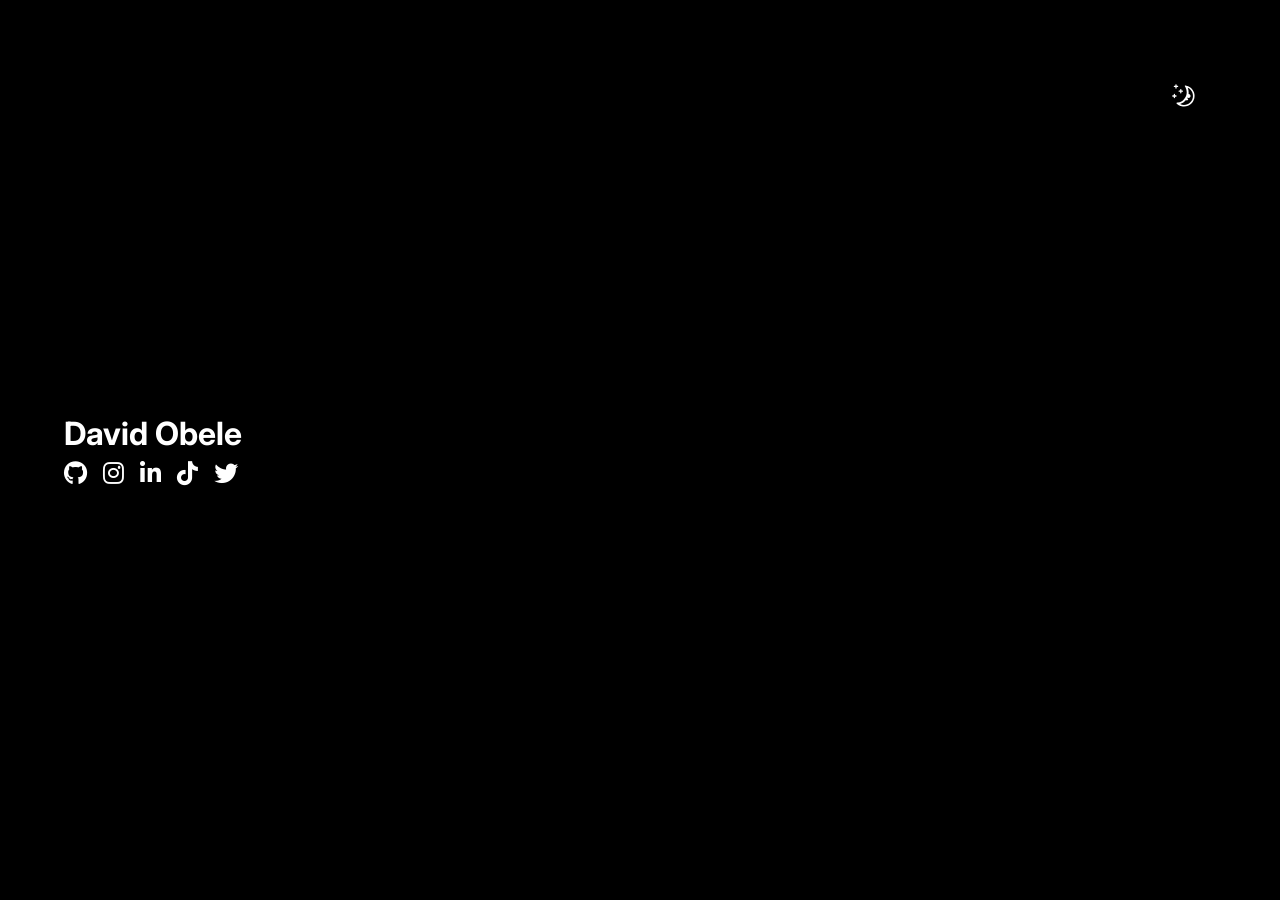
==== index.html @ 4d6f6ceb "changes changes" ====
<!DOCTYPE html>
<html lang="en">
  <head>
    <meta charset="UTF-8" />
    <meta name="viewport" content="width=device-width, initial-scale=1.0" />
    <meta http-equiv="X-UA-Compatible" content="ie=edge" />
    <title>David Obele</title>
    <link rel="stylesheet" href="styles.css" />
    <link
      rel="stylesheet"
      href="https://cdnjs.cloudflare.com/ajax/libs/font-awesome/6.5.1/css/all.min.css"
    />
    <link rel="icon" href="favicon/favicon.ico" type="image/x-icon" />
    <script src="inter.js"></script>
  </head>
  <body>
    <header></header>
    <main>
      <h1>David Obele</h1>
      <div class="socials">
        <a href="https://www.github.com/davidobele/" target="_blank"
          ><i class="fa-brands fa-github"></i
        ></a>
        <a href="https://www.instagram.com/davidobele_/" target="_blank"
          ><i class="fa-brands fa-instagram"></i
        ></a>
        <a href="https://www.linkedin.com/in/davidobele/" target="_blank"
          ><i class="fa-brands fa-linkedin-in"></i
        ></a>
        <a href="https://www.tiktok.com/@davidobele" target="_blank"
          ><i class="fa-brands fa-tiktok"></i
        ></a>
        <a href="https://www.twitter.com/_davidobele" target="_blank"
          ><i class="fa-brands fa-twitter"></i
        ></a>
      </div>
      <button class="theme-toggle">
        <svg width="24" height="24" viewBox="0 0 15 15" fill="#ffffff">
          <path
            d="M2.89998 0.499976C2.89998 0.279062 2.72089 0.0999756 2.49998 0.0999756C2.27906 0.0999756 2.09998 0.279062 2.09998 0.499976V1.09998H1.49998C1.27906 1.09998 1.09998 1.27906 1.09998 1.49998C1.09998 1.72089 1.27906 1.89998 1.49998 1.89998H2.09998V2.49998C2.09998 2.72089 2.27906 2.89998 2.49998 2.89998C2.72089 2.89998 2.89998 2.72089 2.89998 2.49998V1.89998H3.49998C3.72089 1.89998 3.89998 1.72089 3.89998 1.49998C3.89998 1.27906 3.72089 1.09998 3.49998 1.09998H2.89998V0.499976ZM5.89998 3.49998C5.89998 3.27906 5.72089 3.09998 5.49998 3.09998C5.27906 3.09998 5.09998 3.27906 5.09998 3.49998V4.09998H4.49998C4.27906 4.09998 4.09998 4.27906 4.09998 4.49998C4.09998 4.72089 4.27906 4.89998 4.49998 4.89998H5.09998V5.49998C5.09998 5.72089 5.27906 5.89998 5.49998 5.89998C5.72089 5.89998 5.89998 5.72089 5.89998 5.49998V4.89998H6.49998C6.72089 4.89998 6.89998 4.72089 6.89998 4.49998C6.89998 4.27906 6.72089 4.09998 6.49998 4.09998H5.89998V3.49998ZM1.89998 6.49998C1.89998 6.27906 1.72089 6.09998 1.49998 6.09998C1.27906 6.09998 1.09998 6.27906 1.09998 6.49998V7.09998H0.499976C0.279062 7.09998 0.0999756 7.27906 0.0999756 7.49998C0.0999756 7.72089 0.279062 7.89998 0.499976 7.89998H1.09998V8.49998C1.09998 8.72089 1.27906 8.89997 1.49998 8.89997C1.72089 8.89997 1.89998 8.72089 1.89998 8.49998V7.89998H2.49998C2.72089 7.89998 2.89998 7.72089 2.89998 7.49998C2.89998 7.27906 2.72089 7.09998 2.49998 7.09998H1.89998V6.49998ZM8.54406 0.98184L8.24618 0.941586C8.03275 0.917676 7.90692 1.1655 8.02936 1.34194C8.17013 1.54479 8.29981 1.75592 8.41754 1.97445C8.91878 2.90485 9.20322 3.96932 9.20322 5.10022C9.20322 8.37201 6.82247 11.0878 3.69887 11.6097C3.45736 11.65 3.20988 11.6772 2.96008 11.6906C2.74563 11.702 2.62729 11.9535 2.77721 12.1072C2.84551 12.1773 2.91535 12.2458 2.98667 12.3128L3.05883 12.3795L3.31883 12.6045L3.50684 12.7532L3.62796 12.8433L3.81491 12.9742L3.99079 13.089C4.11175 13.1651 4.23536 13.2375 4.36157 13.3059L4.62496 13.4412L4.88553 13.5607L5.18837 13.6828L5.43169 13.7686C5.56564 13.8128 5.70149 13.8529 5.83857 13.8885C5.94262 13.9155 6.04767 13.9401 6.15405 13.9622C6.27993 13.9883 6.40713 14.0109 6.53544 14.0298L6.85241 14.0685L7.11934 14.0892C7.24637 14.0965 7.37436 14.1002 7.50322 14.1002C11.1483 14.1002 14.1032 11.1453 14.1032 7.50023C14.1032 7.25044 14.0893 7.00389 14.0623 6.76131L14.0255 6.48407C13.991 6.26083 13.9453 6.04129 13.8891 5.82642C13.8213 5.56709 13.7382 5.31398 13.6409 5.06881L13.5279 4.80132L13.4507 4.63542L13.3766 4.48666C13.2178 4.17773 13.0353 3.88295 12.8312 3.60423L12.6782 3.40352L12.4793 3.16432L12.3157 2.98361L12.1961 2.85951L12.0355 2.70246L11.8134 2.50184L11.4925 2.24191L11.2483 2.06498L10.9562 1.87446L10.6346 1.68894L10.3073 1.52378L10.1938 1.47176L9.95488 1.3706L9.67791 1.2669L9.42566 1.1846L9.10075 1.09489L8.83599 1.03486L8.54406 0.98184ZM10.4032 5.30023C10.4032 4.27588 10.2002 3.29829 9.83244 2.40604C11.7623 3.28995 13.1032 5.23862 13.1032 7.50023C13.1032 10.593 10.596 13.1002 7.50322 13.1002C6.63646 13.1002 5.81597 12.9036 5.08355 12.5522C6.5419 12.0941 7.81081 11.2082 8.74322 10.0416C8.87963 10.2284 9.10028 10.3497 9.34928 10.3497C9.76349 10.3497 10.0993 10.0139 10.0993 9.59971C10.0993 9.24256 9.84965 8.94373 9.51535 8.86816C9.57741 8.75165 9.63653 8.63334 9.6926 8.51332C9.88358 8.63163 10.1088 8.69993 10.35 8.69993C11.0403 8.69993 11.6 8.14028 11.6 7.44993C11.6 6.75976 11.0406 6.20024 10.3505 6.19993C10.3853 5.90487 10.4032 5.60464 10.4032 5.30023Z"
          ></path>
        </svg>
        <svg width="24" height="24" viewBox="0 0 15 15" fill="#000000">
          <path
            d="M7.5 0C7.77614 0 8 0.223858 8 0.5V2.5C8 2.77614 7.77614 3 7.5 3C7.22386 3 7 2.77614 7 2.5V0.5C7 0.223858 7.22386 0 7.5 0ZM2.1967 2.1967C2.39196 2.00144 2.70854 2.00144 2.90381 2.1967L4.31802 3.61091C4.51328 3.80617 4.51328 4.12276 4.31802 4.31802C4.12276 4.51328 3.80617 4.51328 3.61091 4.31802L2.1967 2.90381C2.00144 2.70854 2.00144 2.39196 2.1967 2.1967ZM0.5 7C0.223858 7 0 7.22386 0 7.5C0 7.77614 0.223858 8 0.5 8H2.5C2.77614 8 3 7.77614 3 7.5C3 7.22386 2.77614 7 2.5 7H0.5ZM2.1967 12.8033C2.00144 12.608 2.00144 12.2915 2.1967 12.0962L3.61091 10.682C3.80617 10.4867 4.12276 10.4867 4.31802 10.682C4.51328 10.8772 4.51328 11.1938 4.31802 11.3891L2.90381 12.8033C2.70854 12.9986 2.39196 12.9986 2.1967 12.8033ZM12.5 7C12.2239 7 12 7.22386 12 7.5C12 7.77614 12.2239 8 12.5 8H14.5C14.7761 8 15 7.77614 15 7.5C15 7.22386 14.7761 7 14.5 7H12.5ZM10.682 4.31802C10.4867 4.12276 10.4867 3.80617 10.682 3.61091L12.0962 2.1967C12.2915 2.00144 12.608 2.00144 12.8033 2.1967C12.9986 2.39196 12.9986 2.70854 12.8033 2.90381L11.3891 4.31802C11.1938 4.51328 10.8772 4.51328 10.682 4.31802ZM8 12.5C8 12.2239 7.77614 12 7.5 12C7.22386 12 7 12.2239 7 12.5V14.5C7 14.7761 7.22386 15 7.5 15C7.77614 15 8 14.7761 8 14.5V12.5ZM10.682 10.682C10.8772 10.4867 11.1938 10.4867 11.3891 10.682L12.8033 12.0962C12.9986 12.2915 12.9986 12.608 12.8033 12.8033C12.608 12.9986 12.2915 12.9986 12.0962 12.8033L10.682 11.3891C10.4867 11.1938 10.4867 10.8772 10.682 10.682ZM5.5 7.5C5.5 6.39543 6.39543 5.5 7.5 5.5C8.60457 5.5 9.5 6.39543 9.5 7.5C9.5 8.60457 8.60457 9.5 7.5 9.5C6.39543 9.5 5.5 8.60457 5.5 7.5ZM7.5 4.5C5.84315 4.5 4.5 5.84315 4.5 7.5C4.5 9.15685 5.84315 10.5 7.5 10.5C9.15685 10.5 10.5 9.15685 10.5 7.5C10.5 5.84315 9.15685 4.5 7.5 4.5Z"
          ></path>
        </svg>
      </button>
    </main>
    <footer></footer>
  </body>
</html>
---- styles.css ----
@import url("https://fonts.googleapis.com/css2?family=Inter:ital,opsz,wght@0,14..32,100..900;1,14..32,100..900&display=swap");

* {
  margin: 0;
  padding: 0;
}

a {
  text-decoration: none;
  color: inherit;
}

body {
  font-family: "Inter", serif;
  font-optical-sizing: auto;
  font-weight: 400;
  font-style: normal;
  font-optical-sizing: auto;
  display: flex;
  flex-direction: column;
  min-height: 100vh;
  background-color: black;
  color: white;
  transition: background-color 0.3s ease, color 0.3s ease;
}

body.light-mode {
  background-color: white;
  color: black;
}

main {
  display: flex;
  flex: 1;
  flex-direction: column;
  justify-content: center;
  margin: 5%;
  position: relative;
  gap: 0.5em;
}

.socials {
  width: fit-content;
}

i {
  color: inherit;
  font-size: 1.5em;
  margin: 0 0.5em 0 0;
  padding: 0;
  transition: transform 0.3s ease 0;
}

.socials:hover > :not(:hover) {
  opacity: 0.4;
}

button {
  display: flex;
  align-items: center;
  justify-content: center;
  cursor: pointer;
  border-radius: 6px;
  border: none;
  width: 2rem;
  height: 2rem;
  background-color: transparent;
  position: absolute;
  top: 1rem;
  right: 1rem;
}

.theme-toggle svg:nth-child(1) {
  display: block;
}

.theme-toggle svg:nth-child(2) {
  display: none;
}

body.light-mode .theme-toggle svg:nth-child(1) {
  display: none;
}

body.light-mode .theme-toggle svg:nth-child(2) {
  display: block;
}

footer {
  bottom: 0;
  width: 100%;
}
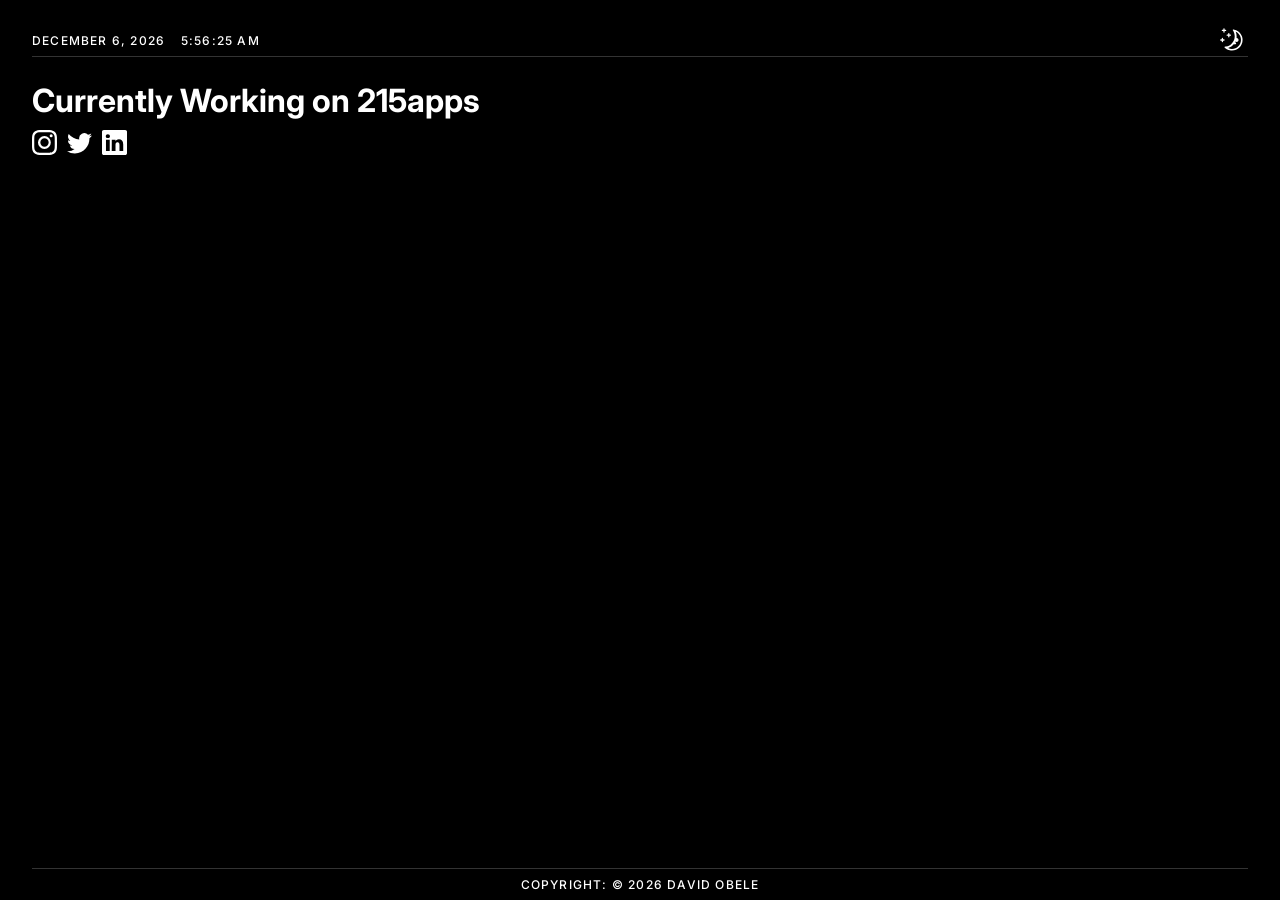
==== commit 50f75f3f: "Add files via upload" ====
--- a/index.html
+++ b/index.html
@@ -1,4 +1,4 @@
-<!DOCTYPE html>
+<!doctype html>
 <html lang="en">
   <head>
     <meta charset="UTF-8" />
@@ -6,47 +6,100 @@
     <meta http-equiv="X-UA-Compatible" content="ie=edge" />
     <title>David Obele</title>
     <link rel="stylesheet" href="styles.css" />
-    <link
-      rel="stylesheet"
-      href="https://cdnjs.cloudflare.com/ajax/libs/font-awesome/6.5.1/css/all.min.css"
-    />
+    <link rel="stylesheet" href="response.css" />
     <link rel="icon" href="favicon/favicon.ico" type="image/x-icon" />
     <script src="inter.js"></script>
+    <script>
+      (function () {
+        const savedTheme = localStorage.getItem("theme");
+        if (savedTheme === "light") {
+          document.documentElement.classList.add("light-mode");
+        }
+      })();
+    </script>
   </head>
   <body>
-    <header></header>
+    <header>
+      <div class="header-content">
+        <div class="datetime">
+          <span id="current-date"></span>
+          <span>&ensp;</span>
+          <span id="current-time"></span>
+        </div>
+        <button class="theme-toggle">
+          <svg width="24" height="24" viewBox="0 0 15 15" fill="#ffffff">
+            <path
+              d="M2.89998 0.499976C2.89998 0.279062 2.72089 0.0999756 2.49998 0.0999756C2.27906 0.0999756 2.09998 0.279062 2.09998 0.499976V1.09998H1.49998C1.27906 1.09998 1.09998 1.27906 1.09998 1.49998C1.09998 1.72089 1.27906 1.89998 1.49998 1.89998H2.09998V2.49998C2.09998 2.72089 2.27906 2.89998 2.49998 2.89998C2.72089 2.89998 2.89998 2.72089 2.89998 2.49998V1.89998H3.49998C3.72089 1.89998 3.89998 1.72089 3.89998 1.49998C3.89998 1.27906 3.72089 1.09998 3.49998 1.09998H2.89998V0.499976ZM5.89998 3.49998C5.89998 3.27906 5.72089 3.09998 5.49998 3.09998C5.27906 3.09998 5.09998 3.27906 5.09998 3.49998V4.09998H4.49998C4.27906 4.09998 4.09998 4.27906 4.09998 4.49998C4.09998 4.72089 4.27906 4.89998 4.49998 4.89998H5.09998V5.49998C5.09998 5.72089 5.27906 5.89998 5.49998 5.89998C5.72089 5.89998 5.89998 5.72089 5.89998 5.49998V4.89998H6.49998C6.72089 4.89998 6.89998 4.72089 6.89998 4.49998C6.89998 4.27906 6.72089 4.09998 6.49998 4.09998H5.89998V3.49998ZM1.89998 6.49998C1.89998 6.27906 1.72089 6.09998 1.49998 6.09998C1.27906 6.09998 1.09998 6.27906 1.09998 6.49998V7.09998H0.499976C0.279062 7.09998 0.0999756 7.27906 0.0999756 7.49998C0.0999756 7.72089 0.279062 7.89998 0.499976 7.89998H1.09998V8.49998C1.09998 8.72089 1.27906 8.89997 1.49998 8.89997C1.72089 8.89997 1.89998 8.72089 1.89998 8.49998V7.89998H2.49998C2.72089 7.89998 2.89998 7.72089 2.89998 7.49998C2.89998 7.27906 2.72089 7.09998 2.49998 7.09998H1.89998V6.49998ZM8.54406 0.98184L8.24618 0.941586C8.03275 0.917676 7.90692 1.1655 8.02936 1.34194C8.17013 1.54479 8.29981 1.75592 8.41754 1.97445C8.91878 2.90485 9.20322 3.96932 9.20322 5.10022C9.20322 8.37201 6.82247 11.0878 3.69887 11.6097C3.45736 11.65 3.20988 11.6772 2.96008 11.6906C2.74563 11.702 2.62729 11.9535 2.77721 12.1072C2.84551 12.1773 2.91535 12.2458 2.98667 12.3128L3.05883 12.3795L3.31883 12.6045L3.50684 12.7532L3.62796 12.8433L3.81491 12.9742L3.99079 13.089C4.11175 13.1651 4.23536 13.2375 4.36157 13.3059L4.62496 13.4412L4.88553 13.5607L5.18837 13.6828L5.43169 13.7686C5.56564 13.8128 5.70149 13.8529 5.83857 13.8885C5.94262 13.9155 6.04767 13.9401 6.15405 13.9622C6.27993 13.9883 6.40713 14.0109 6.53544 14.0298L6.85241 14.0685L7.11934 14.0892C7.24637 14.0965 7.37436 14.1002 7.50322 14.1002C11.1483 14.1002 14.1032 11.1453 14.1032 7.50023C14.1032 7.25044 14.0893 7.00389 14.0623 6.76131L14.0255 6.48407C13.991 6.26083 13.9453 6.04129 13.8891 5.82642C13.8213 5.56709 13.7382 5.31398 13.6409 5.06881L13.5279 4.80132L13.4507 4.63542L13.3766 4.48666C13.2178 4.17773 13.0353 3.88295 12.8312 3.60423L12.6782 3.40352L12.4793 3.16432L12.3157 2.98361L12.1961 2.85951L12.0355 2.70246L11.8134 2.50184L11.4925 2.24191L11.2483 2.06498L10.9562 1.87446L10.6346 1.68894L10.3073 1.52378L10.1938 1.47176L9.95488 1.3706L9.67791 1.2669L9.42566 1.1846L9.10075 1.09489L8.83599 1.03486L8.54406 0.98184ZM10.4032 5.30023C10.4032 4.27588 10.2002 3.29829 9.83244 2.40604C11.7623 3.28995 13.1032 5.23862 13.1032 7.50023C13.1032 10.593 10.596 13.1002 7.50322 13.1002C6.63646 13.1002 5.81597 12.9036 5.08355 12.5522C6.5419 12.0941 7.81081 11.2082 8.74322 10.0416C8.87963 10.2284 9.10028 10.3497 9.34928 10.3497C9.76349 10.3497 10.0993 10.0139 10.0993 9.59971C10.0993 9.24256 9.84965 8.94373 9.51535 8.86816C9.57741 8.75165 9.63653 8.63334 9.6926 8.51332C9.88358 8.63163 10.1088 8.69993 10.35 8.69993C11.0403 8.69993 11.6 8.14028 11.6 7.44993C11.6 6.75976 11.0406 6.20024 10.3505 6.19993C10.3853 5.90487 10.4032 5.60464 10.4032 5.30023Z"
+            />
+          </svg>
+          <svg width="24" height="24" viewBox="0 0 15 15" fill="#000000">
+            <path
+              d="M7.5 0C7.77614 0 8 0.223858 8 0.5V2.5C8 2.77614 7.77614 3 7.5 3C7.22386 3 7 2.77614 7 2.5V0.5C7 0.223858 7.22386 0 7.5 0ZM2.1967 2.1967C2.39196 2.00144 2.70854 2.00144 2.90381 2.1967L4.31802 3.61091C4.51328 3.80617 4.51328 4.12276 4.31802 4.31802C4.12276 4.51328 3.80617 4.51328 3.61091 4.31802L2.1967 2.90381C2.00144 2.70854 2.00144 2.39196 2.1967 2.1967ZM0.5 7C0.223858 7 0 7.22386 0 7.5C0 7.77614 0.223858 8 0.5 8H2.5C2.77614 8 3 7.77614 3 7.5C3 7.22386 2.77614 7 2.5 7H0.5ZM2.1967 12.8033C2.00144 12.608 2.00144 12.2915 2.1967 12.0962L3.61091 10.682C3.80617 10.4867 4.12276 10.4867 4.31802 10.682C4.51328 10.8772 4.51328 11.1938 4.31802 11.3891L2.90381 12.8033C2.70854 12.9986 2.39196 12.9986 2.1967 12.8033ZM12.5 7C12.2239 7 12 7.22386 12 7.5C12 7.77614 12.2239 8 12.5 8H14.5C14.7761 8 15 7.77614 15 7.5C15 7.22386 14.7761 7 14.5 7H12.5ZM10.682 4.31802C10.4867 4.12276 10.4867 3.80617 10.682 3.61091L12.0962 2.1967C12.2915 2.00144 12.608 2.00144 12.8033 2.1967C12.9986 2.39196 12.9986 2.70854 12.8033 2.90381L11.3891 4.31802C11.1938 4.51328 10.8772 4.51328 10.682 4.31802ZM8 12.5C8 12.2239 7.77614 12 7.5 12C7.22386 12 7 12.2239 7 12.5V14.5C7 14.7761 7.22386 15 7.5 15C7.77614 15 8 14.7761 8 14.5V12.5ZM10.682 10.682C10.8772 10.4867 11.1938 10.4867 11.3891 10.682L12.8033 12.0962C12.9986 12.2915 12.9986 12.608 12.8033 12.8033C12.608 12.9986 12.2915 12.9986 12.0962 12.8033L10.682 11.3891C10.4867 11.1938 10.4867 10.8772 10.682 10.682ZM5.5 7.5C5.5 6.39543 6.39543 5.5 7.5 5.5C8.60457 5.5 9.5 6.39543 9.5 7.5C9.5 8.60457 8.60457 9.5 7.5 9.5C6.39543 9.5 5.5 8.60457 5.5 7.5ZM7.5 4.5C5.84315 4.5 4.5 5.84315 4.5 7.5C4.5 9.15685 5.84315 10.5 7.5 10.5C9.15685 10.5 10.5 9.15685 10.5 7.5C10.5 5.84315 9.15685 4.5 7.5 4.5Z"
+            />
+          </svg>
+        </button>
+      </div>
+      <hr class="header-divider" />
+    </header>
     <main>
-      <h1>David Obele</h1>
-      <div class="socials">
-        <a href="https://www.github.com/davidobele/" target="_blank"
-          ><i class="fa-brands fa-github"></i
-        ></a>
-        <a href="https://www.instagram.com/davidobele_/" target="_blank"
-          ><i class="fa-brands fa-instagram"></i
-        ></a>
-        <a href="https://www.linkedin.com/in/davidobele/" target="_blank"
-          ><i class="fa-brands fa-linkedin-in"></i
-        ></a>
-        <a href="https://www.tiktok.com/@davidobele" target="_blank"
-          ><i class="fa-brands fa-tiktok"></i
-        ></a>
-        <a href="https://www.twitter.com/_davidobele" target="_blank"
-          ><i class="fa-brands fa-twitter"></i
-        ></a>
+      <div class="main-content">
+        <h1>
+          Currently Working on<a href="http://www.215apps.com" target="_blank">
+            215apps</a
+          >
+        </h1>
+        <div class="socials">
+          <a href="https://www.instagram.com/davidobele_" target="_blank">
+            <svg
+              xmlns="http://www.w3.org/2000/svg"
+              width="25"
+              height="25"
+              fill="currentColor"
+              class="bi bi-instagram"
+              viewBox="0 0 16 16"
+            >
+              <path
+                d="M8 0C5.829 0 5.556.01 4.703.048 3.85.088 3.269.222 2.76.42a3.9 3.9 0 0 0-1.417.923A3.9 3.9 0 0 0 .42 2.76C.222 3.268.087 3.85.048 4.7.01 5.555 0 5.827 0 8.001c0 2.172.01 2.444.048 3.297.04.852.174 1.433.372 1.942.205.526.478.972.923 1.417.444.445.89.719 1.416.923.51.198 1.09.333 1.942.372C5.555 15.99 5.827 16 8 16s2.444-.01 3.298-.048c.851-.04 1.434-.174 1.943-.372a3.9 3.9 0 0 0 1.416-.923c.445-.445.718-.891.923-1.417.197-.509.332-1.09.372-1.942C15.99 10.445 16 10.173 16 8s-.01-2.445-.048-3.299c-.04-.851-.175-1.433-.372-1.941a3.9 3.9 0 0 0-.923-1.417A3.9 3.9 0 0 0 13.24.42c-.51-.198-1.092-.333-1.943-.372C10.443.01 10.172 0 7.998 0zm-.717 1.442h.718c2.136 0 2.389.007 3.232.046.78.035 1.204.166 1.486.275.373.145.64.319.92.599s.453.546.598.92c.11.281.24.705.275 1.485.039.843.047 1.096.047 3.231s-.008 2.389-.047 3.232c-.035.78-.166 1.203-.275 1.485a2.5 2.5 0 0 1-.599.919c-.28.28-.546.453-.92.598-.28.11-.704.24-1.485.276-.843.038-1.096.047-3.232.047s-2.39-.009-3.233-.047c-.78-.036-1.203-.166-1.485-.276a2.5 2.5 0 0 1-.92-.598 2.5 2.5 0 0 1-.6-.92c-.109-.281-.24-.705-.275-1.485-.038-.843-.046-1.096-.046-3.233s.008-2.388.046-3.231c.036-.78.166-1.204.276-1.486.145-.373.319-.64.599-.92s.546-.453.92-.598c.282-.11.705-.24 1.485-.276.738-.034 1.024-.044 2.515-.045zm4.988 1.328a.96.96 0 1 0 0 1.92.96.96 0 0 0 0-1.92m-4.27 1.122a4.109 4.109 0 1 0 0 8.217 4.109 4.109 0 0 0 0-8.217m0 1.441a2.667 2.667 0 1 1 0 5.334 2.667 2.667 0 0 1 0-5.334"
+              />
+            </svg>
+          </a>
+          <a href="https://www.twitter.com/_DavidObele" target="_blank">
+            <svg
+              xmlns="http://www.w3.org/2000/svg"
+              width="25"
+              height="25"
+              fill="currentColor"
+              class="bi bi-twitter"
+              viewBox="0 0 16 16"
+            >
+              <path
+                d="M5.026 15c6.038 0 9.341-5.003 9.341-9.334q.002-.211-.006-.422A6.7 6.7 0 0 0 16 3.542a6.7 6.7 0 0 1-1.889.518 3.3 3.3 0 0 0 1.447-1.817 6.5 6.5 0 0 1-2.087.793A3.286 3.286 0 0 0 7.875 6.03a9.32 9.32 0 0 1-6.767-3.429 3.29 3.29 0 0 0 1.018 4.382A3.3 3.3 0 0 1 .64 6.575v.045a3.29 3.29 0 0 0 2.632 3.218 3.2 3.2 0 0 1-.865.115 3 3 0 0 1-.614-.057 3.28 3.28 0 0 0 3.067 2.277A6.6 6.6 0 0 1 .78 13.58a6 6 0 0 1-.78-.045A9.34 9.34 0 0 0 5.026 15"
+              />
+            </svg>
+          </a>
+          <a href="https://www.linkedin.com/in/davidobele/" target="_blank">
+            <svg
+              xmlns="http://www.w3.org/2000/svg"
+              width="25"
+              height="25"
+              fill="currentColor"
+              class="bi bi-linkedin"
+              viewBox="0 0 16 16"
+            >
+              <path
+                d="M0 1.146C0 .513.526 0 1.175 0h13.65C15.474 0 16 .513 16 1.146v13.708c0 .633-.526 1.146-1.175 1.146H1.175C.526 16 0 15.487 0 14.854zm4.943 12.248V6.169H2.542v7.225zm-1.2-8.212c.837 0 1.358-.554 1.358-1.248-.015-.709-.52-1.248-1.342-1.248S2.4 3.226 2.4 3.934c0 .694.521 1.248 1.327 1.248zm4.908 8.212V9.359c0-.216.016-.432.08-.586.173-.431.568-.878 1.232-.878.869 0 1.216.662 1.216 1.634v3.865h2.401V9.25c0-2.22-1.184-3.252-2.764-3.252-1.274 0-1.845.7-2.165 1.193v.025h-.016l.016-.025V6.169h-2.4c.03.678 0 7.225 0 7.225z"
+              />
+            </svg>
+          </a>
+        </div>
       </div>
-      <button class="theme-toggle">
-        <svg width="24" height="24" viewBox="0 0 15 15" fill="#ffffff">
-          <path
-            d="M2.89998 0.499976C2.89998 0.279062 2.72089 0.0999756 2.49998 0.0999756C2.27906 0.0999756 2.09998 0.279062 2.09998 0.499976V1.09998H1.49998C1.27906 1.09998 1.09998 1.27906 1.09998 1.49998C1.09998 1.72089 1.27906 1.89998 1.49998 1.89998H2.09998V2.49998C2.09998 2.72089 2.27906 2.89998 2.49998 2.89998C2.72089 2.89998 2.89998 2.72089 2.89998 2.49998V1.89998H3.49998C3.72089 1.89998 3.89998 1.72089 3.89998 1.49998C3.89998 1.27906 3.72089 1.09998 3.49998 1.09998H2.89998V0.499976ZM5.89998 3.49998C5.89998 3.27906 5.72089 3.09998 5.49998 3.09998C5.27906 3.09998 5.09998 3.27906 5.09998 3.49998V4.09998H4.49998C4.27906 4.09998 4.09998 4.27906 4.09998 4.49998C4.09998 4.72089 4.27906 4.89998 4.49998 4.89998H5.09998V5.49998C5.09998 5.72089 5.27906 5.89998 5.49998 5.89998C5.72089 5.89998 5.89998 5.72089 5.89998 5.49998V4.89998H6.49998C6.72089 4.89998 6.89998 4.72089 6.89998 4.49998C6.89998 4.27906 6.72089 4.09998 6.49998 4.09998H5.89998V3.49998ZM1.89998 6.49998C1.89998 6.27906 1.72089 6.09998 1.49998 6.09998C1.27906 6.09998 1.09998 6.27906 1.09998 6.49998V7.09998H0.499976C0.279062 7.09998 0.0999756 7.27906 0.0999756 7.49998C0.0999756 7.72089 0.279062 7.89998 0.499976 7.89998H1.09998V8.49998C1.09998 8.72089 1.27906 8.89997 1.49998 8.89997C1.72089 8.89997 1.89998 8.72089 1.89998 8.49998V7.89998H2.49998C2.72089 7.89998 2.89998 7.72089 2.89998 7.49998C2.89998 7.27906 2.72089 7.09998 2.49998 7.09998H1.89998V6.49998ZM8.54406 0.98184L8.24618 0.941586C8.03275 0.917676 7.90692 1.1655 8.02936 1.34194C8.17013 1.54479 8.29981 1.75592 8.41754 1.97445C8.91878 2.90485 9.20322 3.96932 9.20322 5.10022C9.20322 8.37201 6.82247 11.0878 3.69887 11.6097C3.45736 11.65 3.20988 11.6772 2.96008 11.6906C2.74563 11.702 2.62729 11.9535 2.77721 12.1072C2.84551 12.1773 2.91535 12.2458 2.98667 12.3128L3.05883 12.3795L3.31883 12.6045L3.50684 12.7532L3.62796 12.8433L3.81491 12.9742L3.99079 13.089C4.11175 13.1651 4.23536 13.2375 4.36157 13.3059L4.62496 13.4412L4.88553 13.5607L5.18837 13.6828L5.43169 13.7686C5.56564 13.8128 5.70149 13.8529 5.83857 13.8885C5.94262 13.9155 6.04767 13.9401 6.15405 13.9622C6.27993 13.9883 6.40713 14.0109 6.53544 14.0298L6.85241 14.0685L7.11934 14.0892C7.24637 14.0965 7.37436 14.1002 7.50322 14.1002C11.1483 14.1002 14.1032 11.1453 14.1032 7.50023C14.1032 7.25044 14.0893 7.00389 14.0623 6.76131L14.0255 6.48407C13.991 6.26083 13.9453 6.04129 13.8891 5.82642C13.8213 5.56709 13.7382 5.31398 13.6409 5.06881L13.5279 4.80132L13.4507 4.63542L13.3766 4.48666C13.2178 4.17773 13.0353 3.88295 12.8312 3.60423L12.6782 3.40352L12.4793 3.16432L12.3157 2.98361L12.1961 2.85951L12.0355 2.70246L11.8134 2.50184L11.4925 2.24191L11.2483 2.06498L10.9562 1.87446L10.6346 1.68894L10.3073 1.52378L10.1938 1.47176L9.95488 1.3706L9.67791 1.2669L9.42566 1.1846L9.10075 1.09489L8.83599 1.03486L8.54406 0.98184ZM10.4032 5.30023C10.4032 4.27588 10.2002 3.29829 9.83244 2.40604C11.7623 3.28995 13.1032 5.23862 13.1032 7.50023C13.1032 10.593 10.596 13.1002 7.50322 13.1002C6.63646 13.1002 5.81597 12.9036 5.08355 12.5522C6.5419 12.0941 7.81081 11.2082 8.74322 10.0416C8.87963 10.2284 9.10028 10.3497 9.34928 10.3497C9.76349 10.3497 10.0993 10.0139 10.0993 9.59971C10.0993 9.24256 9.84965 8.94373 9.51535 8.86816C9.57741 8.75165 9.63653 8.63334 9.6926 8.51332C9.88358 8.63163 10.1088 8.69993 10.35 8.69993C11.0403 8.69993 11.6 8.14028 11.6 7.44993C11.6 6.75976 11.0406 6.20024 10.3505 6.19993C10.3853 5.90487 10.4032 5.60464 10.4032 5.30023Z"
-          ></path>
-        </svg>
-        <svg width="24" height="24" viewBox="0 0 15 15" fill="#000000">
-          <path
-            d="M7.5 0C7.77614 0 8 0.223858 8 0.5V2.5C8 2.77614 7.77614 3 7.5 3C7.22386 3 7 2.77614 7 2.5V0.5C7 0.223858 7.22386 0 7.5 0ZM2.1967 2.1967C2.39196 2.00144 2.70854 2.00144 2.90381 2.1967L4.31802 3.61091C4.51328 3.80617 4.51328 4.12276 4.31802 4.31802C4.12276 4.51328 3.80617 4.51328 3.61091 4.31802L2.1967 2.90381C2.00144 2.70854 2.00144 2.39196 2.1967 2.1967ZM0.5 7C0.223858 7 0 7.22386 0 7.5C0 7.77614 0.223858 8 0.5 8H2.5C2.77614 8 3 7.77614 3 7.5C3 7.22386 2.77614 7 2.5 7H0.5ZM2.1967 12.8033C2.00144 12.608 2.00144 12.2915 2.1967 12.0962L3.61091 10.682C3.80617 10.4867 4.12276 10.4867 4.31802 10.682C4.51328 10.8772 4.51328 11.1938 4.31802 11.3891L2.90381 12.8033C2.70854 12.9986 2.39196 12.9986 2.1967 12.8033ZM12.5 7C12.2239 7 12 7.22386 12 7.5C12 7.77614 12.2239 8 12.5 8H14.5C14.7761 8 15 7.77614 15 7.5C15 7.22386 14.7761 7 14.5 7H12.5ZM10.682 4.31802C10.4867 4.12276 10.4867 3.80617 10.682 3.61091L12.0962 2.1967C12.2915 2.00144 12.608 2.00144 12.8033 2.1967C12.9986 2.39196 12.9986 2.70854 12.8033 2.90381L11.3891 4.31802C11.1938 4.51328 10.8772 4.51328 10.682 4.31802ZM8 12.5C8 12.2239 7.77614 12 7.5 12C7.22386 12 7 12.2239 7 12.5V14.5C7 14.7761 7.22386 15 7.5 15C7.77614 15 8 14.7761 8 14.5V12.5ZM10.682 10.682C10.8772 10.4867 11.1938 10.4867 11.3891 10.682L12.8033 12.0962C12.9986 12.2915 12.9986 12.608 12.8033 12.8033C12.608 12.9986 12.2915 12.9986 12.0962 12.8033L10.682 11.3891C10.4867 11.1938 10.4867 10.8772 10.682 10.682ZM5.5 7.5C5.5 6.39543 6.39543 5.5 7.5 5.5C8.60457 5.5 9.5 6.39543 9.5 7.5C9.5 8.60457 8.60457 9.5 7.5 9.5C6.39543 9.5 5.5 8.60457 5.5 7.5ZM7.5 4.5C5.84315 4.5 4.5 5.84315 4.5 7.5C4.5 9.15685 5.84315 10.5 7.5 10.5C9.15685 10.5 10.5 9.15685 10.5 7.5C10.5 5.84315 9.15685 4.5 7.5 4.5Z"
-          ></path>
-        </svg>
-      </button>
     </main>
-    <footer></footer>
+    <footer>
+      <hr class="header-divider" />
+      <div class="footer-content">
+        <span class="footerone">Copyright: &#169; 2026 David Obele</span>
+        <span class="footertwo">&#169; 2026 David Obele</span>
+      </div>
+    </footer>
   </body>
 </html>
--- a/styles.css
+++ b/styles.css
@@ -3,6 +3,7 @@
 * {
   margin: 0;
   padding: 0;
+  box-sizing: border-box;
 }
 
 a {
@@ -12,43 +13,72 @@
 
 body {
   font-family: "Inter", serif;
-  font-optical-sizing: auto;
-  font-weight: 400;
-  font-style: normal;
-  font-optical-sizing: auto;
   display: flex;
   flex-direction: column;
-  min-height: 100vh;
+  height: 100vh;
   background-color: black;
   color: white;
-  transition: background-color 0.3s ease, color 0.3s ease;
+  transition:
+    background-color 0.3s ease,
+    color 0.3s ease;
+  overflow: hidden;
 }
 
-body.light-mode {
+.light-mode body {
   background-color: white;
   color: black;
 }
 
+/* Header Styles */
+header {
+  width: 100%;
+  padding: 1.5rem 2rem 0 2rem;
+}
+
+.header-content {
+  display: flex;
+  justify-content: space-between;
+  align-items: center;
+  font-size: 0.75rem;
+  font-weight: 500;
+  text-transform: uppercase;
+  letter-spacing: 0.1em;
+}
+
+.header-divider {
+  border: none;
+  border-top: 1px solid currentColor;
+  opacity: 0.2;
+}
+
 main {
   display: flex;
+  flex-direction: column;
+  padding: 1.5rem 2rem 0 2rem;
   flex: 1;
-  flex-direction: column;
-  justify-content: center;
-  margin: 5%;
-  position: relative;
-  gap: 0.5em;
 }
 
-.socials {
-  width: fit-content;
+.main-content {
+  display: flex;
+  flex-direction: column;
+  gap: 0.625rem;
+  font-size: 1rem;
 }
 
-i {
-  color: inherit;
-  font-size: 1.5em;
-  margin: 0 0.5em 0 0;
-  padding: 0;
-  transition: transform 0.3s ease 0;
+.error {
+  display: flex;
+  flex-direction: column;
+  gap: 0.625rem;
+  font-size: 1rem;
+}
+
+/* Rest of your existing styles */
+.socials {
+  display: flex;
+  align-items: center;
+  justify-content: center;
+  width: fit-content;
+  gap: 0.625rem;
 }
 
 .socials:hover > :not(:hover) {
@@ -60,33 +90,48 @@
   align-items: center;
   justify-content: center;
   cursor: pointer;
-  border-radius: 6px;
   border: none;
   width: 2rem;
   height: 2rem;
   background-color: transparent;
-  position: absolute;
-  top: 1rem;
-  right: 1rem;
 }
 
 .theme-toggle svg:nth-child(1) {
   display: block;
 }
-
 .theme-toggle svg:nth-child(2) {
   display: none;
 }
 
-body.light-mode .theme-toggle svg:nth-child(1) {
+.light-mode .theme-toggle svg:nth-child(1) {
   display: none;
 }
 
-body.light-mode .theme-toggle svg:nth-child(2) {
+.light-mode .theme-toggle svg:nth-child(2) {
   display: block;
 }
 
 footer {
-  bottom: 0;
   width: 100%;
+  padding-left: 2rem;
+  padding-right: 2rem;
+  padding-bottom: 0.5rem;
 }
+
+.footer-content {
+  display: flex;
+  justify-content: center;
+  align-items: center;
+  font-size: 0.75rem;
+  font-weight: 500;
+  text-transform: uppercase;
+  letter-spacing: 0.1em;
+}
+
+footer .header-divider {
+  padding-bottom: 0.5rem;
+}
+
+.footertwo {
+  display: none;
+}
--- a/response.css
+++ b/response.css
@@ -0,0 +1,36 @@
+@media (max-width: 510px) {
+  .main-content,
+  .error {
+    font-size: 0.625rem;
+  }
+  .one svg,
+  .socials svg {
+    width: 18px;
+    height: 18px;
+  }
+  header,
+  main {
+    padding: 1.5rem 1rem 0 1rem;
+  }
+  footer {
+    padding-left: 1rem;
+    padding-right: 1rem;
+  }
+}
+
+@media (max-width: 300px) {
+  .footerone {
+    display: none;
+  }
+  .footertwo {
+    display: block;
+    font-size: 0.375rem;
+  }
+  .datetime {
+    display: none;
+  }
+  .header-content {
+    display: flex;
+    justify-content: right;
+  }
+}
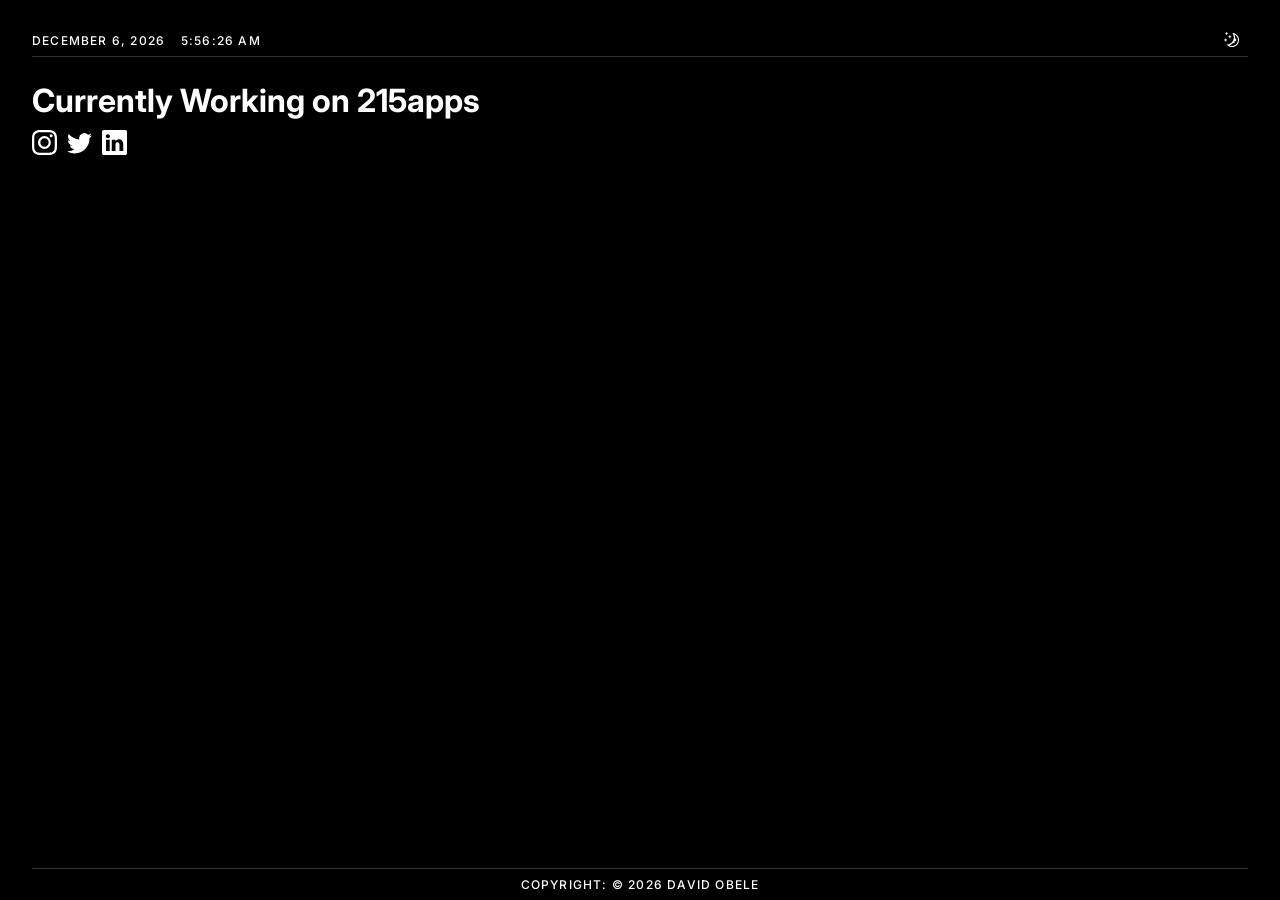
==== commit 1bf096ac: "Update SVG dimensions and colors in index.html" ====
--- a/index.html
+++ b/index.html
@@ -27,12 +27,12 @@
           <span id="current-time"></span>
         </div>
         <button class="theme-toggle">
-          <svg width="24" height="24" viewBox="0 0 15 15" fill="#ffffff">
+          <svg width="16" height="16" viewBox="0 0 15 15" fill="#ffffff">
             <path
               d="M2.89998 0.499976C2.89998 0.279062 2.72089 0.0999756 2.49998 0.0999756C2.27906 0.0999756 2.09998 0.279062 2.09998 0.499976V1.09998H1.49998C1.27906 1.09998 1.09998 1.27906 1.09998 1.49998C1.09998 1.72089 1.27906 1.89998 1.49998 1.89998H2.09998V2.49998C2.09998 2.72089 2.27906 2.89998 2.49998 2.89998C2.72089 2.89998 2.89998 2.72089 2.89998 2.49998V1.89998H3.49998C3.72089 1.89998 3.89998 1.72089 3.89998 1.49998C3.89998 1.27906 3.72089 1.09998 3.49998 1.09998H2.89998V0.499976ZM5.89998 3.49998C5.89998 3.27906 5.72089 3.09998 5.49998 3.09998C5.27906 3.09998 5.09998 3.27906 5.09998 3.49998V4.09998H4.49998C4.27906 4.09998 4.09998 4.27906 4.09998 4.49998C4.09998 4.72089 4.27906 4.89998 4.49998 4.89998H5.09998V5.49998C5.09998 5.72089 5.27906 5.89998 5.49998 5.89998C5.72089 5.89998 5.89998 5.72089 5.89998 5.49998V4.89998H6.49998C6.72089 4.89998 6.89998 4.72089 6.89998 4.49998C6.89998 4.27906 6.72089 4.09998 6.49998 4.09998H5.89998V3.49998ZM1.89998 6.49998C1.89998 6.27906 1.72089 6.09998 1.49998 6.09998C1.27906 6.09998 1.09998 6.27906 1.09998 6.49998V7.09998H0.499976C0.279062 7.09998 0.0999756 7.27906 0.0999756 7.49998C0.0999756 7.72089 0.279062 7.89998 0.499976 7.89998H1.09998V8.49998C1.09998 8.72089 1.27906 8.89997 1.49998 8.89997C1.72089 8.89997 1.89998 8.72089 1.89998 8.49998V7.89998H2.49998C2.72089 7.89998 2.89998 7.72089 2.89998 7.49998C2.89998 7.27906 2.72089 7.09998 2.49998 7.09998H1.89998V6.49998ZM8.54406 0.98184L8.24618 0.941586C8.03275 0.917676 7.90692 1.1655 8.02936 1.34194C8.17013 1.54479 8.29981 1.75592 8.41754 1.97445C8.91878 2.90485 9.20322 3.96932 9.20322 5.10022C9.20322 8.37201 6.82247 11.0878 3.69887 11.6097C3.45736 11.65 3.20988 11.6772 2.96008 11.6906C2.74563 11.702 2.62729 11.9535 2.77721 12.1072C2.84551 12.1773 2.91535 12.2458 2.98667 12.3128L3.05883 12.3795L3.31883 12.6045L3.50684 12.7532L3.62796 12.8433L3.81491 12.9742L3.99079 13.089C4.11175 13.1651 4.23536 13.2375 4.36157 13.3059L4.62496 13.4412L4.88553 13.5607L5.18837 13.6828L5.43169 13.7686C5.56564 13.8128 5.70149 13.8529 5.83857 13.8885C5.94262 13.9155 6.04767 13.9401 6.15405 13.9622C6.27993 13.9883 6.40713 14.0109 6.53544 14.0298L6.85241 14.0685L7.11934 14.0892C7.24637 14.0965 7.37436 14.1002 7.50322 14.1002C11.1483 14.1002 14.1032 11.1453 14.1032 7.50023C14.1032 7.25044 14.0893 7.00389 14.0623 6.76131L14.0255 6.48407C13.991 6.26083 13.9453 6.04129 13.8891 5.82642C13.8213 5.56709 13.7382 5.31398 13.6409 5.06881L13.5279 4.80132L13.4507 4.63542L13.3766 4.48666C13.2178 4.17773 13.0353 3.88295 12.8312 3.60423L12.6782 3.40352L12.4793 3.16432L12.3157 2.98361L12.1961 2.85951L12.0355 2.70246L11.8134 2.50184L11.4925 2.24191L11.2483 2.06498L10.9562 1.87446L10.6346 1.68894L10.3073 1.52378L10.1938 1.47176L9.95488 1.3706L9.67791 1.2669L9.42566 1.1846L9.10075 1.09489L8.83599 1.03486L8.54406 0.98184ZM10.4032 5.30023C10.4032 4.27588 10.2002 3.29829 9.83244 2.40604C11.7623 3.28995 13.1032 5.23862 13.1032 7.50023C13.1032 10.593 10.596 13.1002 7.50322 13.1002C6.63646 13.1002 5.81597 12.9036 5.08355 12.5522C6.5419 12.0941 7.81081 11.2082 8.74322 10.0416C8.87963 10.2284 9.10028 10.3497 9.34928 10.3497C9.76349 10.3497 10.0993 10.0139 10.0993 9.59971C10.0993 9.24256 9.84965 8.94373 9.51535 8.86816C9.57741 8.75165 9.63653 8.63334 9.6926 8.51332C9.88358 8.63163 10.1088 8.69993 10.35 8.69993C11.0403 8.69993 11.6 8.14028 11.6 7.44993C11.6 6.75976 11.0406 6.20024 10.3505 6.19993C10.3853 5.90487 10.4032 5.60464 10.4032 5.30023Z"
             />
           </svg>
-          <svg width="24" height="24" viewBox="0 0 15 15" fill="#000000">
+          <svg width="16" height="16" viewBox="0 0 15 15" fill="#000000">
             <path
               d="M7.5 0C7.77614 0 8 0.223858 8 0.5V2.5C8 2.77614 7.77614 3 7.5 3C7.22386 3 7 2.77614 7 2.5V0.5C7 0.223858 7.22386 0 7.5 0ZM2.1967 2.1967C2.39196 2.00144 2.70854 2.00144 2.90381 2.1967L4.31802 3.61091C4.51328 3.80617 4.51328 4.12276 4.31802 4.31802C4.12276 4.51328 3.80617 4.51328 3.61091 4.31802L2.1967 2.90381C2.00144 2.70854 2.00144 2.39196 2.1967 2.1967ZM0.5 7C0.223858 7 0 7.22386 0 7.5C0 7.77614 0.223858 8 0.5 8H2.5C2.77614 8 3 7.77614 3 7.5C3 7.22386 2.77614 7 2.5 7H0.5ZM2.1967 12.8033C2.00144 12.608 2.00144 12.2915 2.1967 12.0962L3.61091 10.682C3.80617 10.4867 4.12276 10.4867 4.31802 10.682C4.51328 10.8772 4.51328 11.1938 4.31802 11.3891L2.90381 12.8033C2.70854 12.9986 2.39196 12.9986 2.1967 12.8033ZM12.5 7C12.2239 7 12 7.22386 12 7.5C12 7.77614 12.2239 8 12.5 8H14.5C14.7761 8 15 7.77614 15 7.5C15 7.22386 14.7761 7 14.5 7H12.5ZM10.682 4.31802C10.4867 4.12276 10.4867 3.80617 10.682 3.61091L12.0962 2.1967C12.2915 2.00144 12.608 2.00144 12.8033 2.1967C12.9986 2.39196 12.9986 2.70854 12.8033 2.90381L11.3891 4.31802C11.1938 4.51328 10.8772 4.51328 10.682 4.31802ZM8 12.5C8 12.2239 7.77614 12 7.5 12C7.22386 12 7 12.2239 7 12.5V14.5C7 14.7761 7.22386 15 7.5 15C7.77614 15 8 14.7761 8 14.5V12.5ZM10.682 10.682C10.8772 10.4867 11.1938 10.4867 11.3891 10.682L12.8033 12.0962C12.9986 12.2915 12.9986 12.608 12.8033 12.8033C12.608 12.9986 12.2915 12.9986 12.0962 12.8033L10.682 11.3891C10.4867 11.1938 10.4867 10.8772 10.682 10.682ZM5.5 7.5C5.5 6.39543 6.39543 5.5 7.5 5.5C8.60457 5.5 9.5 6.39543 9.5 7.5C9.5 8.60457 8.60457 9.5 7.5 9.5C6.39543 9.5 5.5 8.60457 5.5 7.5ZM7.5 4.5C5.84315 4.5 4.5 5.84315 4.5 7.5C4.5 9.15685 5.84315 10.5 7.5 10.5C9.15685 10.5 10.5 9.15685 10.5 7.5C10.5 5.84315 9.15685 4.5 7.5 4.5Z"
             />
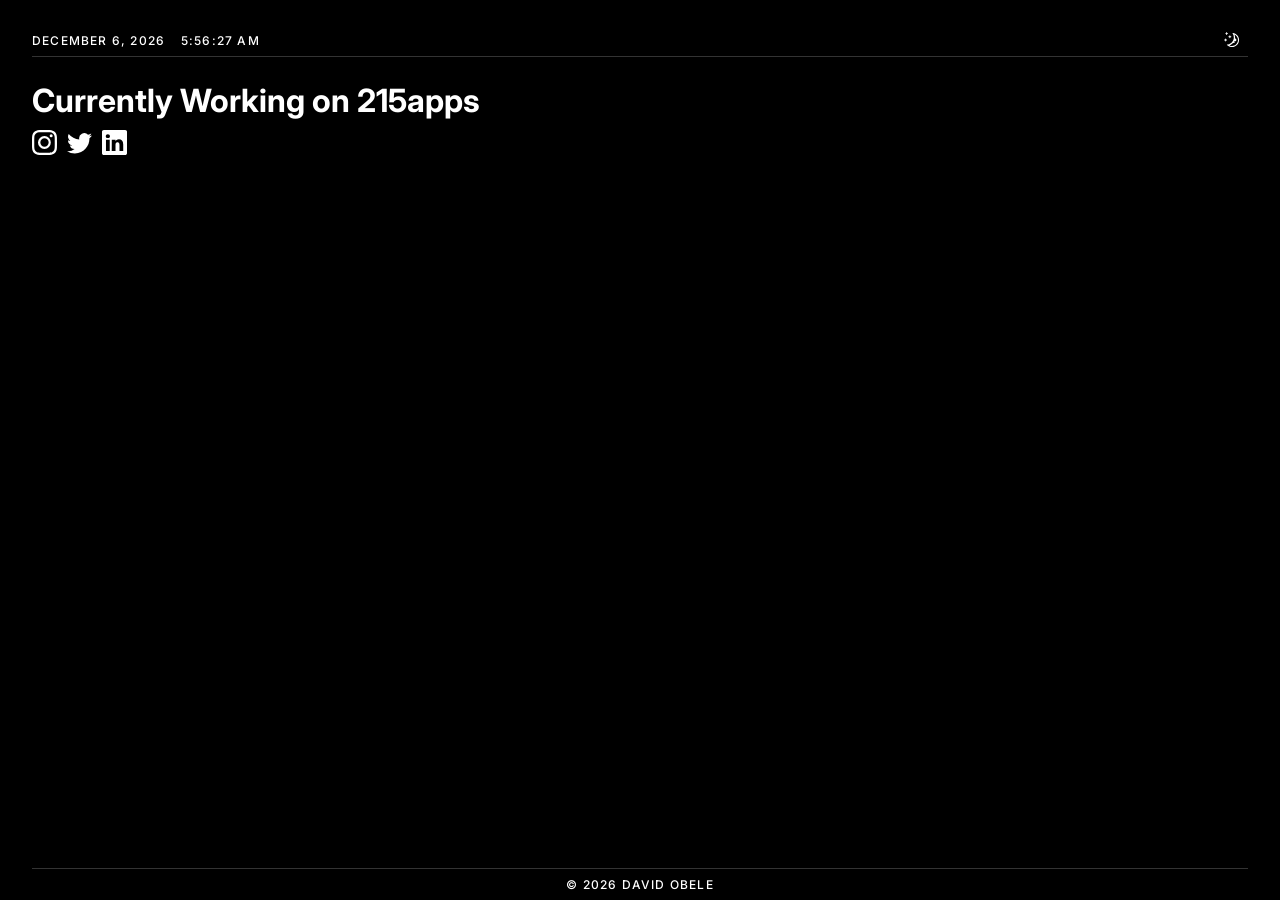
==== commit ef78d41e: "Fix HTML entity for copyright symbol in footer" ====
--- a/index.html
+++ b/index.html
@@ -97,7 +97,7 @@
     <footer>
       <hr class="header-divider" />
       <div class="footer-content">
-        <span class="footerone">Copyright: &#169; 2026 David Obele</span>
+        <span class="footerone">&#169; 2026 David Obele</span>
         <span class="footertwo">&#169; 2026 David Obele</span>
       </div>
     </footer>
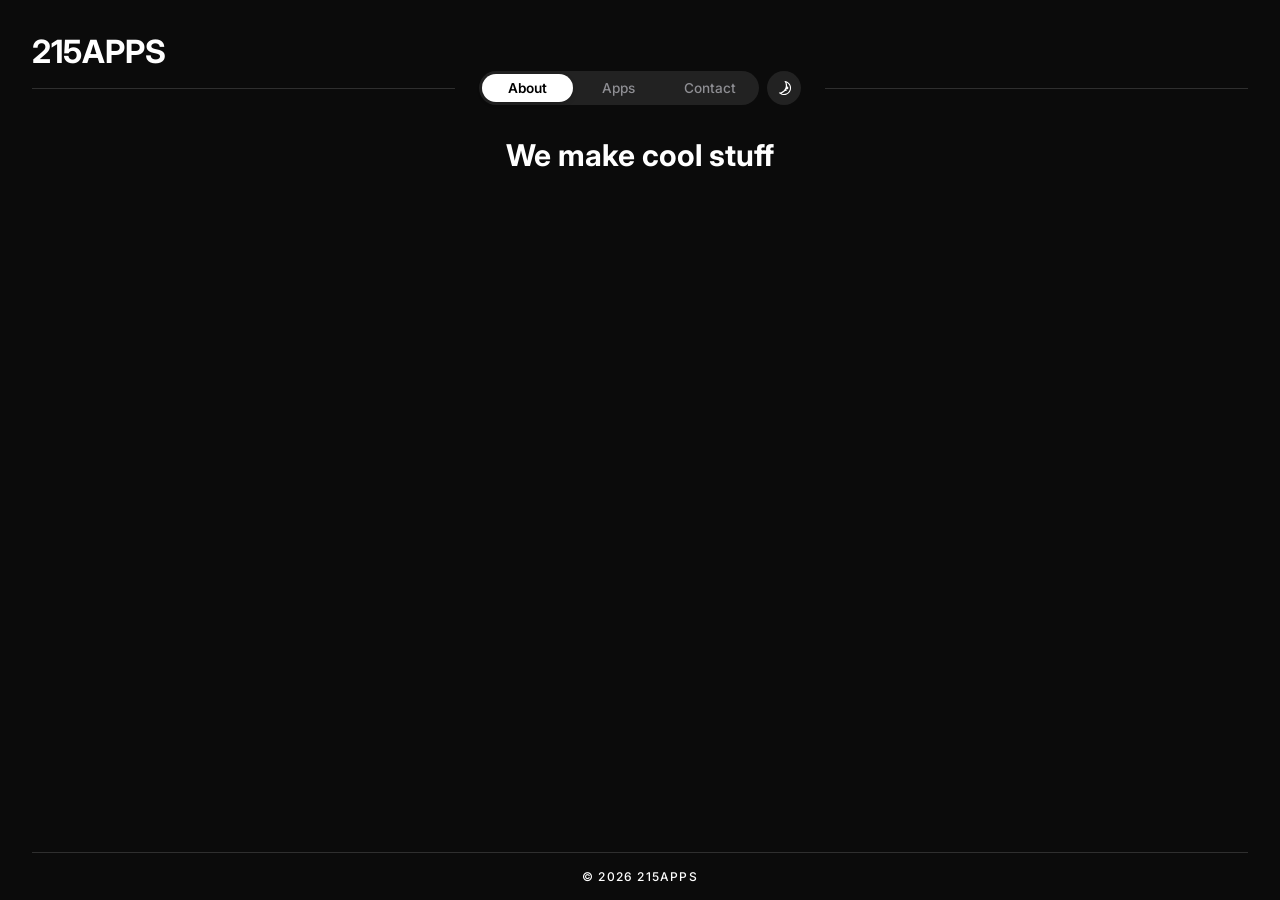
==== commit 82643b2c: "Update print statement from 'Hello' to 'Goodbye'" ====
--- a/index.html
+++ b/index.html
@@ -1,105 +1,239 @@
 <!doctype html>
-<html lang="en">
+<html lang="en" class="dark-mode">
   <head>
     <meta charset="UTF-8" />
     <meta name="viewport" content="width=device-width, initial-scale=1.0" />
-    <meta http-equiv="X-UA-Compatible" content="ie=edge" />
-    <title>David Obele</title>
     <link rel="stylesheet" href="styles.css" />
     <link rel="stylesheet" href="response.css" />
-    <link rel="icon" href="favicon/favicon.ico" type="image/x-icon" />
     <script src="inter.js"></script>
     <script>
       (function () {
         const savedTheme = localStorage.getItem("theme");
         if (savedTheme === "light") {
+          document.documentElement.classList.remove("dark-mode");
           document.documentElement.classList.add("light-mode");
         }
       })();
     </script>
+    <title>215APPS</title>
   </head>
   <body>
     <header>
       <div class="header-content">
-        <div class="datetime">
-          <span id="current-date"></span>
-          <span>&ensp;</span>
-          <span id="current-time"></span>
+        <h1>215APPS</h1>
+        <h1 id="current-time"></h1>
+      </div>
+
+      <div class="divider-container">
+        <hr class="header-divider left-line" />
+        <div class="header-controls">
+          <div class="toggle-wrapper">
+            <input
+              type="radio"
+              id="toggle-about"
+              name="header-toggle"
+              value="about"
+              checked
+            />
+            <label for="toggle-about">About</label>
+
+            <input
+              type="radio"
+              id="toggle-apps"
+              name="header-toggle"
+              value="apps"
+            />
+            <label for="toggle-apps">Apps</label>
+
+            <input
+              type="radio"
+              id="toggle-contact"
+              name="header-toggle"
+              value="contact"
+            />
+            <label for="toggle-contact">Contact</label>
+
+            <button class="theme-toggle mobile-only" aria-label="Toggle Theme">
+              <svg width="16" height="16" viewBox="0 0 15 15" fill="#ffffff">
+                <path
+                  d="M8.54406 0.98184L8.24618 0.941586C8.03275 0.917676 7.90692 1.1655 8.02936 1.34194C8.17013 1.54479 8.29981 1.75592 8.41754 1.97445C8.91878 2.90485 9.20322 3.96932 9.20322 5.10022C9.20322 8.37201 6.82247 11.0878 3.69887 11.6097C3.45736 11.65 3.20988 11.6772 2.96008 11.6906C2.74563 11.702 2.62729 11.9535 2.77721 12.1072C2.84551 12.1773 2.91535 12.2458 2.98667 12.3128L3.05883 12.3795L3.31883 12.6045L3.50684 12.7532L3.62796 12.8433L3.81491 12.9742L3.99079 13.089C4.11175 13.1651 4.23536 13.2375 4.36157 13.3059L4.62496 13.4412L4.88553 13.5607L5.18837 13.6828L5.43169 13.7686C5.56564 13.8128 5.70149 13.8529 5.83857 13.8885C5.94262 13.9155 6.04767 13.9401 6.15405 13.9622C6.27993 13.9883 6.40713 14.0109 6.53544 14.0298L6.85241 14.0685L7.11934 14.0892C7.24637 14.0965 7.37436 14.1002 7.50322 14.1002C11.1483 14.1002 14.1032 11.1453 14.1032 7.50023C14.1032 7.25044 14.0893 7.00389 14.0623 6.76131L14.0255 6.48407C13.991 6.26083 13.9453 6.04129 13.8891 5.82642C13.8213 5.56709 13.7382 5.31398 13.6409 5.06881L13.5279 4.80132L13.4507 4.63542L13.3766 4.48666C13.2178 4.17773 13.0353 3.88295 12.8312 3.60423L12.6782 3.40352L12.4793 3.16432L12.3157 2.98361L12.1961 2.85951L12.0355 2.70246L11.8134 2.50184L11.4925 2.24191L11.2483 2.06498L10.9562 1.87446L10.6346 1.68894L10.3073 1.52378L10.1938 1.47176L9.95488 1.3706L9.67791 1.2669L9.42566 1.1846L9.10075 1.09489L8.83599 1.03486L8.54406 0.98184ZM10.4032 5.30023C10.4032 4.27588 10.2002 3.29829 9.83244 2.40604C11.7623 3.28995 13.1032 5.23862 13.1032 7.50023C13.1032 10.593 10.596 13.1002 7.50322 13.1002C6.63646 13.1002 5.81597 12.9036 5.08355 12.5522C6.5419 12.0941 7.81081 11.2082 8.74322 10.0416C8.87963 10.2284 9.10028 10.3497 9.34928 10.3497C9.76349 10.3497 10.0993 10.0139 10.0993 9.59971C10.0993 9.24256 9.84965 8.94373 9.51535 8.86816C9.57741 8.75165 9.63653 8.63334 9.6926 8.51332C9.88358 8.63163 10.1088 8.69993 10.35 8.69993C11.0403 8.69993 11.6 8.14028 11.6 7.44993C11.6 6.75976 11.0406 6.20024 10.3505 6.19993C10.3853 5.90487 10.4032 5.60464 10.4032 5.30023Z"
+                />
+              </svg>
+              <svg width="16" height="16" viewBox="0 0 15 15" fill="#000000">
+                <path
+                  d="M7.5 0C7.77614 0 8 0.223858 8 0.5V2.5C8 2.77614 7.77614 3 7.5 3C7.22386 3 7 2.77614 7 2.5V0.5C7 0.223858 7.22386 0 7.5 0ZM2.1967 2.1967C2.39196 2.00144 2.70854 2.00144 2.90381 2.1967L4.31802 3.61091C4.51328 3.80617 4.51328 4.12276 4.31802 4.31802C4.12276 4.51328 3.80617 4.51328 3.61091 4.31802L2.1967 2.90381C2.00144 2.70854 2.00144 2.39196 2.1967 2.1967ZM0.5 7C0.223858 7 0 7.22386 0 7.5C0 7.77614 0.223858 8 0.5 8H2.5C2.77614 8 3 7.77614 3 7.5C3 7.22386 2.77614 7 2.5 7H0.5ZM2.1967 12.8033C2.00144 12.608 2.00144 12.2915 2.1967 12.0962L3.61091 10.682C3.80617 10.4867 4.12276 10.4867 4.31802 10.682C4.51328 10.8772 4.51328 11.1938 4.31802 11.3891L2.90381 12.8033C2.70854 12.9986 2.39196 12.9986 2.1967 12.8033ZM12.5 7C12.2239 7 12 7.22386 12 7.5C12 7.77614 12.2239 8 12.5 8H14.5C14.7761 8 15 7.77614 15 7.5C15 7.22386 14.7761 7 14.5 7H12.5ZM10.682 4.31802C10.4867 4.12276 10.4867 3.80617 10.682 3.61091L12.0962 2.1967C12.2915 2.00144 12.608 2.00144 12.8033 2.1967C12.9986 2.39196 12.9986 2.70854 12.8033 2.90381L11.3891 4.31802C11.1938 4.51328 10.8772 4.51328 10.682 4.31802ZM8 12.5C8 12.2239 7.77614 12 7.5 12C7.22386 12 7 12.2239 7 12.5V14.5C7 14.7761 7.22386 15 7.5 15C7.77614 15 8 14.7761 8 14.5V12.5ZM10.682 10.682C10.8772 10.4867 11.1938 10.4867 11.3891 10.682L12.8033 12.0962C12.9986 12.2915 12.9986 12.608 12.8033 12.8033C12.608 12.9986 12.2915 12.9986 12.0962 12.8033L10.682 11.3891C10.4867 11.1938 10.4867 10.8772 10.682 10.682ZM5.5 7.5C5.5 6.39543 6.39543 5.5 7.5 5.5C8.60457 5.5 9.5 6.39543 9.5 7.5C9.5 8.60457 8.60457 9.5 7.5 9.5C6.39543 9.5 5.5 8.60457 5.5 7.5ZM7.5 4.5C5.84315 4.5 4.5 5.84315 4.5 7.5C4.5 9.15685 5.84315 10.5 7.5 10.5C9.15685 10.5 10.5 9.15685 10.5 7.5C10.5 5.84315 9.15685 4.5 7.5 4.5Z"
+                />
+              </svg>
+            </button>
+
+            <div class="toggle-slider"></div>
+          </div>
+
+          <button class="theme-toggle desktop-only" aria-label="Toggle Theme">
+            <svg width="16" height="16" viewBox="0 0 15 15" fill="#ffffff">
+              <path
+                d="M8.54406 0.98184L8.24618 0.941586C8.03275 0.917676 7.90692 1.1655 8.02936 1.34194C8.17013 1.54479 8.29981 1.75592 8.41754 1.97445C8.91878 2.90485 9.20322 3.96932 9.20322 5.10022C9.20322 8.37201 6.82247 11.0878 3.69887 11.6097C3.45736 11.65 3.20988 11.6772 2.96008 11.6906C2.74563 11.702 2.62729 11.9535 2.77721 12.1072C2.84551 12.1773 2.91535 12.2458 2.98667 12.3128L3.05883 12.3795L3.31883 12.6045L3.50684 12.7532L3.62796 12.8433L3.81491 12.9742L3.99079 13.089C4.11175 13.1651 4.23536 13.2375 4.36157 13.3059L4.62496 13.4412L4.88553 13.5607L5.18837 13.6828L5.43169 13.7686C5.56564 13.8128 5.70149 13.8529 5.83857 13.8885C5.94262 13.9155 6.04767 13.9401 6.15405 13.9622C6.27993 13.9883 6.40713 14.0109 6.53544 14.0298L6.85241 14.0685L7.11934 14.0892C7.24637 14.0965 7.37436 14.1002 7.50322 14.1002C11.1483 14.1002 14.1032 11.1453 14.1032 7.50023C14.1032 7.25044 14.0893 7.00389 14.0623 6.76131L14.0255 6.48407C13.991 6.26083 13.9453 6.04129 13.8891 5.82642C13.8213 5.56709 13.7382 5.31398 13.6409 5.06881L13.5279 4.80132L13.4507 4.63542L13.3766 4.48666C13.2178 4.17773 13.0353 3.88295 12.8312 3.60423L12.6782 3.40352L12.4793 3.16432L12.3157 2.98361L12.1961 2.85951L12.0355 2.70246L11.8134 2.50184L11.4925 2.24191L11.2483 2.06498L10.9562 1.87446L10.6346 1.68894L10.3073 1.52378L10.1938 1.47176L9.95488 1.3706L9.67791 1.2669L9.42566 1.1846L9.10075 1.09489L8.83599 1.03486L8.54406 0.98184ZM10.4032 5.30023C10.4032 4.27588 10.2002 3.29829 9.83244 2.40604C11.7623 3.28995 13.1032 5.23862 13.1032 7.50023C13.1032 10.593 10.596 13.1002 7.50322 13.1002C6.63646 13.1002 5.81597 12.9036 5.08355 12.5522C6.5419 12.0941 7.81081 11.2082 8.74322 10.0416C8.87963 10.2284 9.10028 10.3497 9.34928 10.3497C9.76349 10.3497 10.0993 10.0139 10.0993 9.59971C10.0993 9.24256 9.84965 8.94373 9.51535 8.86816C9.57741 8.75165 9.63653 8.63334 9.6926 8.51332C9.88358 8.63163 10.1088 8.69993 10.35 8.69993C11.0403 8.69993 11.6 8.14028 11.6 7.44993C11.6 6.75976 11.0406 6.20024 10.3505 6.19993C10.3853 5.90487 10.4032 5.60464 10.4032 5.30023Z"
+              />
+            </svg>
+            <svg width="16" height="16" viewBox="0 0 15 15" fill="#000000">
+              <path
+                d="M7.5 0C7.77614 0 8 0.223858 8 0.5V2.5C8 2.77614 7.77614 3 7.5 3C7.22386 3 7 2.77614 7 2.5V0.5C7 0.223858 7.22386 0 7.5 0ZM2.1967 2.1967C2.39196 2.00144 2.70854 2.00144 2.90381 2.1967L4.31802 3.61091C4.51328 3.80617 4.51328 4.12276 4.31802 4.31802C4.12276 4.51328 3.80617 4.51328 3.61091 4.31802L2.1967 2.90381C2.00144 2.70854 2.00144 2.39196 2.1967 2.1967ZM0.5 7C0.223858 7 0 7.22386 0 7.5C0 7.77614 0.223858 8 0.5 8H2.5C2.77614 8 3 7.77614 3 7.5C3 7.22386 2.77614 7 2.5 7H0.5ZM2.1967 12.8033C2.00144 12.608 2.00144 12.2915 2.1967 12.0962L3.61091 10.682C3.80617 10.4867 4.12276 10.4867 4.31802 10.682C4.51328 10.8772 4.51328 11.1938 4.31802 11.3891L2.90381 12.8033C2.70854 12.9986 2.39196 12.9986 2.1967 12.8033ZM12.5 7C12.2239 7 12 7.22386 12 7.5C12 7.77614 12.2239 8 12.5 8H14.5C14.7761 8 15 7.77614 15 7.5C15 7.22386 14.7761 7 14.5 7H12.5ZM10.682 4.31802C10.4867 4.12276 10.4867 3.80617 10.682 3.61091L12.0962 2.1967C12.2915 2.00144 12.608 2.00144 12.8033 2.1967C12.9986 2.39196 12.9986 2.70854 12.8033 2.90381L11.3891 4.31802C11.1938 4.51328 10.8772 4.51328 10.682 4.31802ZM8 12.5C8 12.2239 7.77614 12 7.5 12C7.22386 12 7 12.2239 7 12.5V14.5C7 14.7761 7.22386 15 7.5 15C7.77614 15 8 14.7761 8 14.5V12.5ZM10.682 10.682C10.8772 10.4867 11.1938 10.4867 11.3891 10.682L12.8033 12.0962C12.9986 12.2915 12.9986 12.608 12.8033 12.8033C12.608 12.9986 12.2915 12.9986 12.0962 12.8033L10.682 11.3891C10.4867 11.1938 10.4867 10.8772 10.682 10.682ZM5.5 7.5C5.5 6.39543 6.39543 5.5 7.5 5.5C8.60457 5.5 9.5 6.39543 9.5 7.5C9.5 8.60457 8.60457 9.5 7.5 9.5C6.39543 9.5 5.5 8.60457 5.5 7.5ZM7.5 4.5C5.84315 4.5 4.5 5.84315 4.5 7.5C4.5 9.15685 5.84315 10.5 7.5 10.5C9.15685 10.5 10.5 9.15685 10.5 7.5C10.5 5.84315 9.15685 4.5 7.5 4.5Z"
+              />
+            </svg>
+          </button>
         </div>
-        <button class="theme-toggle">
-          <svg width="16" height="16" viewBox="0 0 15 15" fill="#ffffff">
-            <path
-              d="M2.89998 0.499976C2.89998 0.279062 2.72089 0.0999756 2.49998 0.0999756C2.27906 0.0999756 2.09998 0.279062 2.09998 0.499976V1.09998H1.49998C1.27906 1.09998 1.09998 1.27906 1.09998 1.49998C1.09998 1.72089 1.27906 1.89998 1.49998 1.89998H2.09998V2.49998C2.09998 2.72089 2.27906 2.89998 2.49998 2.89998C2.72089 2.89998 2.89998 2.72089 2.89998 2.49998V1.89998H3.49998C3.72089 1.89998 3.89998 1.72089 3.89998 1.49998C3.89998 1.27906 3.72089 1.09998 3.49998 1.09998H2.89998V0.499976ZM5.89998 3.49998C5.89998 3.27906 5.72089 3.09998 5.49998 3.09998C5.27906 3.09998 5.09998 3.27906 5.09998 3.49998V4.09998H4.49998C4.27906 4.09998 4.09998 4.27906 4.09998 4.49998C4.09998 4.72089 4.27906 4.89998 4.49998 4.89998H5.09998V5.49998C5.09998 5.72089 5.27906 5.89998 5.49998 5.89998C5.72089 5.89998 5.89998 5.72089 5.89998 5.49998V4.89998H6.49998C6.72089 4.89998 6.89998 4.72089 6.89998 4.49998C6.89998 4.27906 6.72089 4.09998 6.49998 4.09998H5.89998V3.49998ZM1.89998 6.49998C1.89998 6.27906 1.72089 6.09998 1.49998 6.09998C1.27906 6.09998 1.09998 6.27906 1.09998 6.49998V7.09998H0.499976C0.279062 7.09998 0.0999756 7.27906 0.0999756 7.49998C0.0999756 7.72089 0.279062 7.89998 0.499976 7.89998H1.09998V8.49998C1.09998 8.72089 1.27906 8.89997 1.49998 8.89997C1.72089 8.89997 1.89998 8.72089 1.89998 8.49998V7.89998H2.49998C2.72089 7.89998 2.89998 7.72089 2.89998 7.49998C2.89998 7.27906 2.72089 7.09998 2.49998 7.09998H1.89998V6.49998ZM8.54406 0.98184L8.24618 0.941586C8.03275 0.917676 7.90692 1.1655 8.02936 1.34194C8.17013 1.54479 8.29981 1.75592 8.41754 1.97445C8.91878 2.90485 9.20322 3.96932 9.20322 5.10022C9.20322 8.37201 6.82247 11.0878 3.69887 11.6097C3.45736 11.65 3.20988 11.6772 2.96008 11.6906C2.74563 11.702 2.62729 11.9535 2.77721 12.1072C2.84551 12.1773 2.91535 12.2458 2.98667 12.3128L3.05883 12.3795L3.31883 12.6045L3.50684 12.7532L3.62796 12.8433L3.81491 12.9742L3.99079 13.089C4.11175 13.1651 4.23536 13.2375 4.36157 13.3059L4.62496 13.4412L4.88553 13.5607L5.18837 13.6828L5.43169 13.7686C5.56564 13.8128 5.70149 13.8529 5.83857 13.8885C5.94262 13.9155 6.04767 13.9401 6.15405 13.9622C6.27993 13.9883 6.40713 14.0109 6.53544 14.0298L6.85241 14.0685L7.11934 14.0892C7.24637 14.0965 7.37436 14.1002 7.50322 14.1002C11.1483 14.1002 14.1032 11.1453 14.1032 7.50023C14.1032 7.25044 14.0893 7.00389 14.0623 6.76131L14.0255 6.48407C13.991 6.26083 13.9453 6.04129 13.8891 5.82642C13.8213 5.56709 13.7382 5.31398 13.6409 5.06881L13.5279 4.80132L13.4507 4.63542L13.3766 4.48666C13.2178 4.17773 13.0353 3.88295 12.8312 3.60423L12.6782 3.40352L12.4793 3.16432L12.3157 2.98361L12.1961 2.85951L12.0355 2.70246L11.8134 2.50184L11.4925 2.24191L11.2483 2.06498L10.9562 1.87446L10.6346 1.68894L10.3073 1.52378L10.1938 1.47176L9.95488 1.3706L9.67791 1.2669L9.42566 1.1846L9.10075 1.09489L8.83599 1.03486L8.54406 0.98184ZM10.4032 5.30023C10.4032 4.27588 10.2002 3.29829 9.83244 2.40604C11.7623 3.28995 13.1032 5.23862 13.1032 7.50023C13.1032 10.593 10.596 13.1002 7.50322 13.1002C6.63646 13.1002 5.81597 12.9036 5.08355 12.5522C6.5419 12.0941 7.81081 11.2082 8.74322 10.0416C8.87963 10.2284 9.10028 10.3497 9.34928 10.3497C9.76349 10.3497 10.0993 10.0139 10.0993 9.59971C10.0993 9.24256 9.84965 8.94373 9.51535 8.86816C9.57741 8.75165 9.63653 8.63334 9.6926 8.51332C9.88358 8.63163 10.1088 8.69993 10.35 8.69993C11.0403 8.69993 11.6 8.14028 11.6 7.44993C11.6 6.75976 11.0406 6.20024 10.3505 6.19993C10.3853 5.90487 10.4032 5.60464 10.4032 5.30023Z"
-            />
-          </svg>
-          <svg width="16" height="16" viewBox="0 0 15 15" fill="#000000">
-            <path
-              d="M7.5 0C7.77614 0 8 0.223858 8 0.5V2.5C8 2.77614 7.77614 3 7.5 3C7.22386 3 7 2.77614 7 2.5V0.5C7 0.223858 7.22386 0 7.5 0ZM2.1967 2.1967C2.39196 2.00144 2.70854 2.00144 2.90381 2.1967L4.31802 3.61091C4.51328 3.80617 4.51328 4.12276 4.31802 4.31802C4.12276 4.51328 3.80617 4.51328 3.61091 4.31802L2.1967 2.90381C2.00144 2.70854 2.00144 2.39196 2.1967 2.1967ZM0.5 7C0.223858 7 0 7.22386 0 7.5C0 7.77614 0.223858 8 0.5 8H2.5C2.77614 8 3 7.77614 3 7.5C3 7.22386 2.77614 7 2.5 7H0.5ZM2.1967 12.8033C2.00144 12.608 2.00144 12.2915 2.1967 12.0962L3.61091 10.682C3.80617 10.4867 4.12276 10.4867 4.31802 10.682C4.51328 10.8772 4.51328 11.1938 4.31802 11.3891L2.90381 12.8033C2.70854 12.9986 2.39196 12.9986 2.1967 12.8033ZM12.5 7C12.2239 7 12 7.22386 12 7.5C12 7.77614 12.2239 8 12.5 8H14.5C14.7761 8 15 7.77614 15 7.5C15 7.22386 14.7761 7 14.5 7H12.5ZM10.682 4.31802C10.4867 4.12276 10.4867 3.80617 10.682 3.61091L12.0962 2.1967C12.2915 2.00144 12.608 2.00144 12.8033 2.1967C12.9986 2.39196 12.9986 2.70854 12.8033 2.90381L11.3891 4.31802C11.1938 4.51328 10.8772 4.51328 10.682 4.31802ZM8 12.5C8 12.2239 7.77614 12 7.5 12C7.22386 12 7 12.2239 7 12.5V14.5C7 14.7761 7.22386 15 7.5 15C7.77614 15 8 14.7761 8 14.5V12.5ZM10.682 10.682C10.8772 10.4867 11.1938 10.4867 11.3891 10.682L12.8033 12.0962C12.9986 12.2915 12.9986 12.608 12.8033 12.8033C12.608 12.9986 12.2915 12.9986 12.0962 12.8033L10.682 11.3891C10.4867 11.1938 10.4867 10.8772 10.682 10.682ZM5.5 7.5C5.5 6.39543 6.39543 5.5 7.5 5.5C8.60457 5.5 9.5 6.39543 9.5 7.5C9.5 8.60457 8.60457 9.5 7.5 9.5C6.39543 9.5 5.5 8.60457 5.5 7.5ZM7.5 4.5C5.84315 4.5 4.5 5.84315 4.5 7.5C4.5 9.15685 5.84315 10.5 7.5 10.5C9.15685 10.5 10.5 9.15685 10.5 7.5C10.5 5.84315 9.15685 4.5 7.5 4.5Z"
-            />
-          </svg>
-        </button>
+
+        <hr class="header-divider right-line" />
       </div>
-      <hr class="header-divider" />
     </header>
+
     <main>
-      <div class="main-content">
-        <h1>
-          Currently Working on<a href="http://www.215apps.com" target="_blank">
-            215apps</a
-          >
-        </h1>
-        <div class="socials">
-          <a href="https://www.instagram.com/davidobele_" target="_blank">
+      <section class="content-panel view-about">
+        <h2>We make cool stuff</h2>
+      </section>
+
+      <section class="content-panel view-apps">
+        <div class="appcard">
+          <div class="app-svgs">
             <svg
+              width="22px"
+              height="22px"
+              viewBox="0 0 23 23"
+              fill="none"
               xmlns="http://www.w3.org/2000/svg"
-              width="25"
-              height="25"
-              fill="currentColor"
-              class="bi bi-instagram"
-              viewBox="0 0 16 16"
             >
-              <path
-                d="M8 0C5.829 0 5.556.01 4.703.048 3.85.088 3.269.222 2.76.42a3.9 3.9 0 0 0-1.417.923A3.9 3.9 0 0 0 .42 2.76C.222 3.268.087 3.85.048 4.7.01 5.555 0 5.827 0 8.001c0 2.172.01 2.444.048 3.297.04.852.174 1.433.372 1.942.205.526.478.972.923 1.417.444.445.89.719 1.416.923.51.198 1.09.333 1.942.372C5.555 15.99 5.827 16 8 16s2.444-.01 3.298-.048c.851-.04 1.434-.174 1.943-.372a3.9 3.9 0 0 0 1.416-.923c.445-.445.718-.891.923-1.417.197-.509.332-1.09.372-1.942C15.99 10.445 16 10.173 16 8s-.01-2.445-.048-3.299c-.04-.851-.175-1.433-.372-1.941a3.9 3.9 0 0 0-.923-1.417A3.9 3.9 0 0 0 13.24.42c-.51-.198-1.092-.333-1.943-.372C10.443.01 10.172 0 7.998 0zm-.717 1.442h.718c2.136 0 2.389.007 3.232.046.78.035 1.204.166 1.486.275.373.145.64.319.92.599s.453.546.598.92c.11.281.24.705.275 1.485.039.843.047 1.096.047 3.231s-.008 2.389-.047 3.232c-.035.78-.166 1.203-.275 1.485a2.5 2.5 0 0 1-.599.919c-.28.28-.546.453-.92.598-.28.11-.704.24-1.485.276-.843.038-1.096.047-3.232.047s-2.39-.009-3.233-.047c-.78-.036-1.203-.166-1.485-.276a2.5 2.5 0 0 1-.92-.598 2.5 2.5 0 0 1-.6-.92c-.109-.281-.24-.705-.275-1.485-.038-.843-.046-1.096-.046-3.233s.008-2.388.046-3.231c.036-.78.166-1.204.276-1.486.145-.373.319-.64.599-.92s.546-.453.92-.598c.282-.11.705-.24 1.485-.276.738-.034 1.024-.044 2.515-.045zm4.988 1.328a.96.96 0 1 0 0 1.92.96.96 0 0 0 0-1.92m-4.27 1.122a4.109 4.109 0 1 0 0 8.217 4.109 4.109 0 0 0 0-8.217m0 1.441a2.667 2.667 0 1 1 0 5.334 2.667 2.667 0 0 1 0-5.334"
-              />
-            </svg>
-          </a>
-          <a href="https://www.twitter.com/_DavidObele" target="_blank">
+              <g id="style=fill">
+                <g id="web">
+                  <g id="Vector">
+                    <path
+                      d="M15.3222 10.383C15.3796 10.9457 15.4125 11.4903 15.4125 12C15.4125 12.9541 15.2972 14.0315 15.1208 15.1208C14.0315 15.2972 12.9541 15.4125 12 15.4125C11.0502 15.4125 9.97313 15.2975 8.87911 15.1205C8.70281 14.0312 8.5875 12.954 8.5875 12C8.5875 11.4905 8.62039 10.9458 8.67789 10.383C9.82608 10.5668 10.9715 10.6875 12 10.6875C13.0286 10.6875 14.174 10.5668 15.3222 10.383Z"
+                      fill="#1DA1F2"
+                    />
+                    <path
+                      d="M16.8752 10.0994C16.9462 10.7579 16.9875 11.399 16.9875 12C16.9875 12.8769 16.8997 13.8389 16.7599 14.8153C18.7425 14.4016 20.575 13.8731 21.5567 13.5722C21.8739 13.475 21.9986 13.4363 22.1658 13.3694C22.2494 13.336 22.326 13.302 22.4259 13.2543C22.4748 12.843 22.5 12.4244 22.5 12C22.5 10.878 22.324 9.79714 21.9982 8.78346L21.9133 8.81017C20.8868 9.12245 18.9652 9.6745 16.8752 10.0994Z"
+                      fill="#1DA1F2"
+                    />
+                    <path
+                      d="M21.4017 7.31948C20.3698 7.63221 18.579 8.14039 16.6599 8.53603C16.2178 5.84926 15.443 3.16951 15.0702 1.95598C17.8422 2.80227 20.1273 4.76467 21.4017 7.31948Z"
+                      fill="#1DA1F2"
+                    />
+                    <path
+                      d="M15.1117 8.82229C14.0253 8.99781 12.9513 9.1125 12 9.1125C11.0487 9.1125 9.97477 8.99781 8.88843 8.8223C9.30471 6.28005 10.0478 3.68306 10.4278 2.44333C10.525 2.12606 10.5637 2.00144 10.6306 1.83418C10.664 1.75062 10.698 1.67398 10.7457 1.57414C11.157 1.52518 11.5756 1.5 12 1.5C12.4434 1.5 12.8803 1.52748 13.3093 1.58083C13.3184 1.61564 13.3268 1.64679 13.3351 1.67626C13.3597 1.76333 13.3982 1.8857 13.4628 2.09104L13.4696 2.11261C13.7935 3.14223 14.6519 6.01401 15.1117 8.82229Z"
+                      fill="#1DA1F2"
+                    />
+                    <path
+                      d="M7.34004 8.536C7.7801 5.86107 8.54986 3.19576 8.92192 1.98181L8.92983 1.95597C6.15777 2.80225 3.8727 4.76465 2.59835 7.31946C3.63018 7.63219 5.42095 8.14036 7.34004 8.536Z"
+                      fill="#1DA1F2"
+                    />
+                    <path
+                      d="M2.00184 8.78345C1.67598 9.79714 1.5 10.878 1.5 12C1.5 12.4389 1.52693 12.8715 1.57923 13.2963L1.74471 13.3515L1.74603 13.3519L1.74765 13.3525L1.74879 13.3528C1.80205 13.3705 3.36305 13.886 5.41878 14.3975C5.99886 14.5418 6.61307 14.6844 7.24006 14.8151C7.10025 13.8388 7.0125 12.8769 7.0125 12C7.0125 11.3988 7.05374 10.7577 7.12472 10.0994C5.03428 9.67436 3.11218 9.12212 2.08597 8.80989L2.07883 8.80771L2.00184 8.78345Z"
+                      fill="#1DA1F2"
+                    />
+                    <path
+                      d="M12 16.9875C12.8769 16.9875 13.8389 16.8997 14.8153 16.7599C14.4016 18.7425 13.8731 20.575 13.5722 21.5566C13.475 21.8739 13.4363 21.9985 13.3694 22.1658C13.336 22.2494 13.302 22.326 13.2543 22.4259C12.843 22.4748 12.4244 22.5 12 22.5C11.5756 22.5 11.157 22.4748 10.7457 22.4259C10.698 22.326 10.664 22.2494 10.6306 22.1658C10.5637 21.9986 10.525 21.8739 10.4278 21.5567C10.1269 20.5751 9.59846 18.7427 9.18478 16.7603C10.1579 16.8996 11.1201 16.9875 12 16.9875Z"
+                      fill="#1DA1F2"
+                    />
+                    <path
+                      d="M5.0385 15.9259C3.73853 15.6024 2.63135 15.2775 1.95597 15.0702C2.97258 18.4002 5.59982 21.0274 8.92983 22.044L8.92192 22.0182C8.59705 20.9582 7.96897 18.7917 7.52191 16.4784C6.6525 16.3103 5.80722 16.1171 5.0385 15.9259Z"
+                      fill="#1DA1F2"
+                    />
+                    <path
+                      d="M22.0182 15.0781C20.9582 15.403 18.7915 16.0311 16.4781 16.4781C16.0311 18.7915 15.403 20.9581 15.0781 22.0182L15.0702 22.044C18.4002 21.0274 21.0274 18.4002 22.044 15.0702L22.0182 15.0781Z"
+                      fill="#1DA1F2"
+                    />
+                    <path
+                      d="M1.6103 13.323C1.64665 13.3277 1.67628 13.3327 1.68611 13.3349C1.69472 13.337 1.70821 13.3406 1.7131 13.3419L1.72391 13.345L1.72973 13.3468L1.73585 13.3487L1.74098 13.3503C1.7381 13.3494 1.67976 13.3348 1.6103 13.323Z"
+                      fill="#1DA1F2"
+                    />
+                  </g>
+                </g>
+              </g>
+            </svg>
+
             <svg
+              version="1.1"
+              id="Capa_1"
               xmlns="http://www.w3.org/2000/svg"
-              width="25"
-              height="25"
-              fill="currentColor"
-              class="bi bi-twitter"
-              viewBox="0 0 16 16"
+              xmlns:xlink="http://www.w3.org/1999/xlink"
+              x="0px"
+              y="0px"
+              width="22px"
+              height="22px"
+              viewBox="0 0 800 800"
+              enable-background="new 0 0 800 800"
+              xml:space="preserve"
             >
-              <path
-                d="M5.026 15c6.038 0 9.341-5.003 9.341-9.334q.002-.211-.006-.422A6.7 6.7 0 0 0 16 3.542a6.7 6.7 0 0 1-1.889.518 3.3 3.3 0 0 0 1.447-1.817 6.5 6.5 0 0 1-2.087.793A3.286 3.286 0 0 0 7.875 6.03a9.32 9.32 0 0 1-6.767-3.429 3.29 3.29 0 0 0 1.018 4.382A3.3 3.3 0 0 1 .64 6.575v.045a3.29 3.29 0 0 0 2.632 3.218 3.2 3.2 0 0 1-.865.115 3 3 0 0 1-.614-.057 3.28 3.28 0 0 0 3.067 2.277A6.6 6.6 0 0 1 .78 13.58a6 6 0 0 1-.78-.045A9.34 9.34 0 0 0 5.026 15"
-              />
-            </svg>
-          </a>
-          <a href="https://www.linkedin.com/in/davidobele/" target="_blank">
+              <linearGradient
+                id="SVGID_1_"
+                gradientUnits="userSpaceOnUse"
+                x1="400.05"
+                y1="798.7717"
+                x2="400.05"
+                y2="-1.2283"
+                gradientTransform="matrix(1 0 0 -1 0 798.7717)"
+              >
+                <stop offset="0" style="stop-color: #18bffb" />
+                <stop offset="1" style="stop-color: #2072f3" />
+              </linearGradient>
+              <path
+                fill="url(#SVGID_1_)"
+                d="M638.4,0H161.6C72.3,0,0,72.3,0,161.6v476.9C0,727.7,72.3,800,161.6,800h476.9
+	c89.2,0,161.6-72.3,161.6-161.6V161.6C800,72.3,727.7,0,638.4,0z"
+              />
+              <path
+                fill="#FFFFFF"
+                d="M396.6,183.8l16.2-28c10-17.5,32.3-23.4,49.8-13.4s23.4,32.3,13.4,49.8L319.9,462.4h112.9
+	c36.6,0,57.1,43,41.2,72.8H143c-20.2,0-36.4-16.2-36.4-36.4c0-20.2,16.2-36.4,36.4-36.4h92.8l118.8-205.9l-37.1-64.4
+	c-10-17.5-4.1-39.6,13.4-49.8c17.5-10,39.6-4.1,49.8,13.4L396.6,183.8L396.6,183.8z M256.2,572.7l-35,60.7
+	c-10,17.5-32.3,23.4-49.8,13.4S148,614.5,158,597l26-45C213.4,542.9,237.3,549.9,256.2,572.7L256.2,572.7z M557.6,462.6h94.7
+	c20.2,0,36.4,16.2,36.4,36.4c0,20.2-16.2,36.4-36.4,36.4h-52.6l35.5,61.6c10,17.5,4.1,39.6-13.4,49.8c-17.5,10-39.6,4.1-49.8-13.4
+	c-59.8-103.7-104.7-181.3-134.5-233c-30.5-52.6-8.7-105.4,12.8-123.3C474.2,318.1,509.9,380,557.6,462.6L557.6,462.6z"
+              />
+            </svg>
             <svg
+              width="22px"
+              height="22px"
+              viewBox="0 0 28.99 31.99"
               xmlns="http://www.w3.org/2000/svg"
-              width="25"
-              height="25"
-              fill="currentColor"
-              class="bi bi-linkedin"
-              viewBox="0 0 16 16"
             >
-              <path
-                d="M0 1.146C0 .513.526 0 1.175 0h13.65C15.474 0 16 .513 16 1.146v13.708c0 .633-.526 1.146-1.175 1.146H1.175C.526 16 0 15.487 0 14.854zm4.943 12.248V6.169H2.542v7.225zm-1.2-8.212c.837 0 1.358-.554 1.358-1.248-.015-.709-.52-1.248-1.342-1.248S2.4 3.226 2.4 3.934c0 .694.521 1.248 1.327 1.248zm4.908 8.212V9.359c0-.216.016-.432.08-.586.173-.431.568-.878 1.232-.878.869 0 1.216.662 1.216 1.634v3.865h2.401V9.25c0-2.22-1.184-3.252-2.764-3.252-1.274 0-1.845.7-2.165 1.193v.025h-.016l.016-.025V6.169h-2.4c.03.678 0 7.225 0 7.225z"
-              />
-            </svg>
-          </a>
+              <g data-name="Capa 2">
+                <g data-name="Capa 1">
+                  <path
+                    d="M13.54 15.28.12 29.34a3.66 3.66 0 0 0 5.33 2.16l15.1-8.6Z"
+                    style="fill: #ea4335"
+                  />
+                  <path
+                    d="m27.11 12.89-6.53-3.74-7.35 6.45 7.38 7.28 6.48-3.7a3.54 3.54 0 0 0 1.5-4.79 3.62 3.62 0 0 0-1.5-1.5z"
+                    style="fill: #fbbc04"
+                  />
+                  <path
+                    d="M.12 2.66a3.57 3.57 0 0 0-.12.92v24.84a3.57 3.57 0 0 0 .12.92L14 15.64Z"
+                    style="fill: #4285f4"
+                  />
+                  <path
+                    d="m13.64 16 6.94-6.85L5.5.51A3.73 3.73 0 0 0 3.63 0 3.64 3.64 0 0 0 .12 2.65Z"
+                    style="fill: #34a853"
+                  />
+                </g>
+              </g>
+            </svg>
+          </div>
+
+          <div class="katchupapp">
+            <img alt="Katchup app icon" src="assests/katchup.png" />
+          </div>
+          <h2>Katchup</h2>
+          <h4>The ultimate sports app</h4>
         </div>
-      </div>
+      </section>
+
+      <section class="content-panel view-contact"></section>
     </main>
+
     <footer>
-      <hr class="header-divider" />
-      <div class="footer-content">
-        <span class="footerone">&#169; 2026 David Obele</span>
-        <span class="footertwo">&#169; 2026 David Obele</span>
-      </div>
+      <hr class="footer-divider" />
+      <span class="footer-text">&#169; 2026 215APPS</span>
     </footer>
   </body>
 </html>
+
--- a/styles.css
+++ b/styles.css
@@ -11,127 +11,313 @@
   color: inherit;
 }
 
+/* Theme styling variables */
+:root {
+  --bg-color: #0b0b0b;
+  --text-color: #ffffff;
+  --divider-color: rgba(255, 255, 255, 0.15);
+  --toggle-bg: #222222;
+  --toggle-text: #8e8e93;
+  --toggle-text-active: #000000;
+  --slider-bg: #ffffff;
+  --icon-color: #f5f5f7;
+}
+
+.light-mode {
+  --bg-color: #ffffff;
+  --text-color: #000000;
+  --divider-color: rgba(0, 0, 0, 0.15);
+  --toggle-bg: #e3e3e6;
+  --toggle-text: #636366;
+  --toggle-text-active: #000000;
+  --slider-bg: #ffffff;
+  --icon-color: #000000;
+}
+
 body {
-  font-family: "Inter", serif;
+  font-family: "Inter", sans-serif;
   display: flex;
   flex-direction: column;
   height: 100vh;
-  background-color: black;
-  color: white;
+  padding: 0.5rem 2rem;
+  color: var(--text-color);
+  background-color: var(--bg-color);
+  overflow: hidden;
   transition:
     background-color 0.3s ease,
     color 0.3s ease;
-  overflow: hidden;
-}
-
-.light-mode body {
-  background-color: white;
-  color: black;
-}
-
-/* Header Styles */
+}
+
 header {
   width: 100%;
-  padding: 1.5rem 2rem 0 2rem;
+  padding: 1.5rem 0 0 0;
 }
 
 .header-content {
   display: flex;
   justify-content: space-between;
   align-items: center;
+}
+
+.header-content h1 {
+  transition: font-size 0.2s ease;
+  font: 2em;
+}
+
+/* Divider & Tab Layout fixes */
+.divider-container {
+  display: flex;
+  justify-content: center;
+  align-items: center;
+  width: 100%;
+  gap: 1.5rem; /* Forces clean space between lines and controller */
+}
+
+.header-divider {
+  flex: 1;
+  border: none;
+  border-top: 1px solid var(--divider-color);
+}
+
+.header-controls {
+  display: flex;
+  align-items: center;
+  gap: 0.5rem;
+}
+
+/* 3-Part Segmented Control */
+.toggle-wrapper {
+  position: relative;
+  display: inline-flex;
+  background-color: var(--toggle-bg);
+  padding: 3px;
+  border-radius: 999px; /* Pill shape */
+  align-items: center;
+  width: 280px; /* Locked width so elements align nicely */
+}
+
+.toggle-wrapper input[type="radio"] {
+  display: none;
+}
+
+.toggle-wrapper label {
+  flex: 1;
+  font-size: 0.85rem;
+  font-weight: 500;
+  padding: 6px 0;
+  text-align: center;
+  color: var(--toggle-text);
+  cursor: pointer;
+  border-radius: 999px;
+  z-index: 2;
+  transition:
+    color 0.2s ease,
+    font-weight 0.2s ease;
+}
+
+/* Moving slider pill background */
+.toggle-slider {
+  position: absolute;
+  height: calc(100% - 6px);
+  width: calc(
+    (100% - 6px) / 3
+  ); /* Accounts perfectly for the container's 3px padding on both sides */
+  top: 3px;
+  left: 3px;
+  background-color: var(--slider-bg);
+  border-radius: 999px;
+  box-shadow: 0px 2px 5px rgba(0, 0, 0, 0.15);
+  transition: transform 0.25s cubic-bezier(0.4, 0, 0.2, 1);
+  z-index: 1;
+}
+
+/* Slide distances calculated via percentage */
+#toggle-about:checked ~ .toggle-slider {
+  transform: translateX(0);
+}
+
+#toggle-apps:checked ~ .toggle-slider {
+  transform: translateX(100%);
+}
+
+#toggle-contact:checked ~ .toggle-slider {
+  transform: translateX(200%);
+}
+
+/* Text adjustments on active focus */
+#toggle-about:checked ~ label[for="toggle-about"],
+#toggle-apps:checked ~ label[for="toggle-apps"],
+#toggle-contact:checked ~ label[for="toggle-contact"] {
+  color: var(--toggle-text-active);
+  font-weight: 600;
+}
+
+/* Dynamic Page Content Control */
+main {
+  display: flex;
+  flex-direction: column;
+  align-items: center;
+  flex: 1;
+  margin-top: 2rem;
+}
+
+.content-panel {
+  display: none; /* Hide panels globally by default */
+  font-size: 1.25rem;
+  font-weight: 400;
+}
+
+/* Advanced CSS selectors linking header radio states to main container panels */
+body:has(#toggle-about:checked) .view-about {
+  display: block;
+}
+
+body:has(#toggle-apps:checked) .view-apps {
+  display: flex; /* Updated to display flex layout when active */
+}
+
+body:has(#toggle-contact:checked) .view-contact {
+  display: block;
+}
+
+/* Fixed Footer Layout */
+footer {
+  width: 100%;
+  display: flex;
+  flex-direction: column;
+  align-items: center;
+  gap: 1rem;
+}
+
+.footer-divider {
+  width: 100%;
+  border: none;
+  border-top: 1px solid var(--divider-color);
+}
+
+.footer-text {
   font-size: 0.75rem;
   font-weight: 500;
   text-transform: uppercase;
   letter-spacing: 0.1em;
-}
-
-.header-divider {
-  border: none;
-  border-top: 1px solid currentColor;
-  opacity: 0.2;
-}
-
-main {
+  padding-bottom: 0.5rem;
+}
+
+.error {
+  margin-top: 1rem;
+}
+
+.error a {
+  text-decoration: underline;
+  color: inherit;
+}
+
+/* ==========================================================================
+   Apps Panel Structural Styles
+   ========================================================================== */
+
+.view-apps {
+  justify-content: flex-start;
+  align-items: flex-start;
+}
+
+/* Square container with relative positioning for absolute child objects */
+.appcard {
+  position: relative;
+  width: 280px;
+  height: 280px; /* Forces exact square container dimensions */
+  padding: 1rem;
+  border: 1px solid var(--divider-color);
+  border-radius: 24px;
   display: flex;
   flex-direction: column;
-  padding: 1.5rem 2rem 0 2rem;
-  flex: 1;
-}
-
-.main-content {
-  display: flex;
-  flex-direction: column;
-  gap: 0.625rem;
-  font-size: 1rem;
-}
-
-.error {
-  display: flex;
-  flex-direction: column;
-  gap: 0.625rem;
-  font-size: 1rem;
-}
-
-/* Rest of your existing styles */
-.socials {
+  justify-content: flex-start;
+  align-items: flex-start;
+  background-color: rgba(255, 255, 255, 0.01);
+}
+
+/* Pin the SVG container directly into the top right corner */
+.app-svgs {
+  position: absolute;
+  top: 1rem;
+  right: 1rem;
+  display: flex;
+  gap: 0.5rem;
+  align-items: center;
+}
+
+/* Clean square App Icon styling matching an iOS squircle curve */
+.katchupapp {
+  width: 72px;
+  height: 72px; /* Perfect square dimensions */
+  border-radius: 22.5%; /* Rounded curves engineered to resemble Apple app icons */
+  overflow: hidden;
+  margin-bottom: 1.25rem; /* Delivers the explicit breathing room requested below */
   display: flex;
   align-items: center;
   justify-content: center;
-  width: fit-content;
-  gap: 0.625rem;
-}
-
-.socials:hover > :not(:hover) {
-  opacity: 0.4;
-}
-
-button {
+  background-color: rgba(255, 255, 255, 0.05);
+}
+
+.katchupapp img {
+  width: 100%;
+  height: 100%;
+  object-fit: cover;
+}
+
+/* Text Element Layout Adaptations */
+.appcard h2 {
+  font-size: 1.35rem;
+  font-weight: 700;
+  margin-bottom: 0.15rem;
+}
+
+.appcard h4 {
+  font-size: 0.85rem;
+  font-weight: 400;
+  color: var(--toggle-text);
+}
+
+/* ==========================================================================
+   Theme Toggle System
+   ========================================================================== */
+
+.theme-toggle {
   display: flex;
   align-items: center;
   justify-content: center;
   cursor: pointer;
   border: none;
-  width: 2rem;
-  height: 2rem;
-  background-color: transparent;
-}
-
+
+  /* Circular configuration */
+  width: 34px;
+  height: 34px;
+  border-radius: 50%;
+
+  /* Inherits grey tone from the Segmented Control */
+  background-color: var(--toggle-bg);
+  transition:
+    background-color 0.2s ease,
+    transform 0.1s ease;
+}
+
+.theme-toggle:active {
+  transform: scale(0.95);
+}
+
+/* Base icon state logic (Default Dark Mode configuration) */
 .theme-toggle svg:nth-child(1) {
-  display: block;
+  display: block; /* Shows the Moon icon */
 }
 .theme-toggle svg:nth-child(2) {
-  display: none;
-}
-
+  display: none; /* Hides the Sun icon */
+}
+
+/* Active Light Mode orientation overrides */
 .light-mode .theme-toggle svg:nth-child(1) {
-  display: none;
-}
-
+  display: none; /* Hides the Moon icon */
+}
 .light-mode .theme-toggle svg:nth-child(2) {
-  display: block;
-}
-
-footer {
-  width: 100%;
-  padding-left: 2rem;
-  padding-right: 2rem;
-  padding-bottom: 0.5rem;
-}
-
-.footer-content {
-  display: flex;
-  justify-content: center;
-  align-items: center;
-  font-size: 0.75rem;
-  font-weight: 500;
-  text-transform: uppercase;
-  letter-spacing: 0.1em;
-}
-
-footer .header-divider {
-  padding-bottom: 0.5rem;
-}
-
-.footertwo {
-  display: none;
-}
+  display: block; /* Shows the Sun icon */
+}
+
--- a/response.css
+++ b/response.css
@@ -1,36 +1,94 @@
-@media (max-width: 510px) {
-  .main-content,
-  .error {
-    font-size: 0.625rem;
+@media (max-width: 600px) {
+  body {
+    padding: 0.5rem 1rem;
   }
-  .one svg,
-  .socials svg {
-    width: 18px;
-    height: 18px;
+
+  .header-content h1 {
+    font-size: 1em;
   }
-  header,
-  main {
-    padding: 1.5rem 1rem 0 1rem;
+
+  .divider-container {
+    gap: 0.75rem; /* Reduces the gap between lines and buttons */
   }
-  footer {
-    padding-left: 1rem;
-    padding-right: 1rem;
+
+  /* Shrink the Tab Controller Width & Padding */
+  .toggle-wrapper {
+    width: 210px; /* Reduced from 280px */
+    padding: 2px; /* Thinner border padding */
+  }
+
+  /* Drop label font sizes so text fits the smaller tabs */
+  .toggle-wrapper label {
+    font-size: 0.75rem; /* Reduced from 0.85rem */
+    padding: 4px 0; /* Thinner padding for a shorter pill height */
+  }
+
+  /* Correct the slider height for the new smaller container padding */
+  .toggle-slider {
+    height: calc(100% - 4px);
+    top: 2px;
+    left: 2px;
+  }
+
+  /* Shrink the Light/Dark Mode Button */
+  .theme-toggle {
+    width: 28px; /* Reduced from 34px */
+    height: 28px; /* Reduced from 34px */
+  }
+
+  /* Scale down the SVGs inside the theme button to match */
+  .theme-toggle svg {
+    transform: scale(0.85);
   }
 }
 
-@media (max-width: 300px) {
-  .footerone {
-    display: none;
+/* Base Utility State: Hide Mobile instance unless view limits are breached */
+.theme-toggle.mobile-only {
+  display: none;
+}
+
+@media (max-width: 480px) {
+  /* 1. Remove the line dividers and the current time display */
+  .header-divider,
+  #current-time {
+    display: none !important;
   }
-  .footertwo {
-    display: block;
-    font-size: 0.375rem;
+
+  /* 2. Add structural breathing margin to bottom of header-content */
+  .header-content {
+    margin-bottom: 0.5rem;
   }
-  .datetime {
-    display: none;
+
+  /* 3. Hide the desktop toggle structure entirely */
+  .theme-toggle.desktop-only {
+    display: none !important;
   }
-  .header-content {
-    display: flex;
-    justify-content: right;
+
+  /* 4. Display mobile theme-toggle cleanly inside the slider wrapper panel */
+  .theme-toggle.mobile-only {
+    display: flex !important;
+    background-color: transparent; /* Seamless blend inside the main pill */
+    z-index: 3;
+    width: 26px;
+    height: 26px;
+    margin-right: 4px;
+    box-shadow: none;
+  }
+
+  /* 5. Dynamically expand wrapper grid frame to cleanly accept 4 elements */
+  .toggle-wrapper {
+    width: 250px;
+    justify-content: space-between;
+  }
+
+  /* 6. Adapt slider layout math percentage definitions to handle 4 elements */
+  .toggle-slider {
+    width: calc(
+      (100% - 38px) / 3
+    ); /* Locks slider tracking geometry cleanly away from the static button */
+    height: calc(100% - 4px);
+    top: 2px;
+    left: 2px;
   }
 }
+
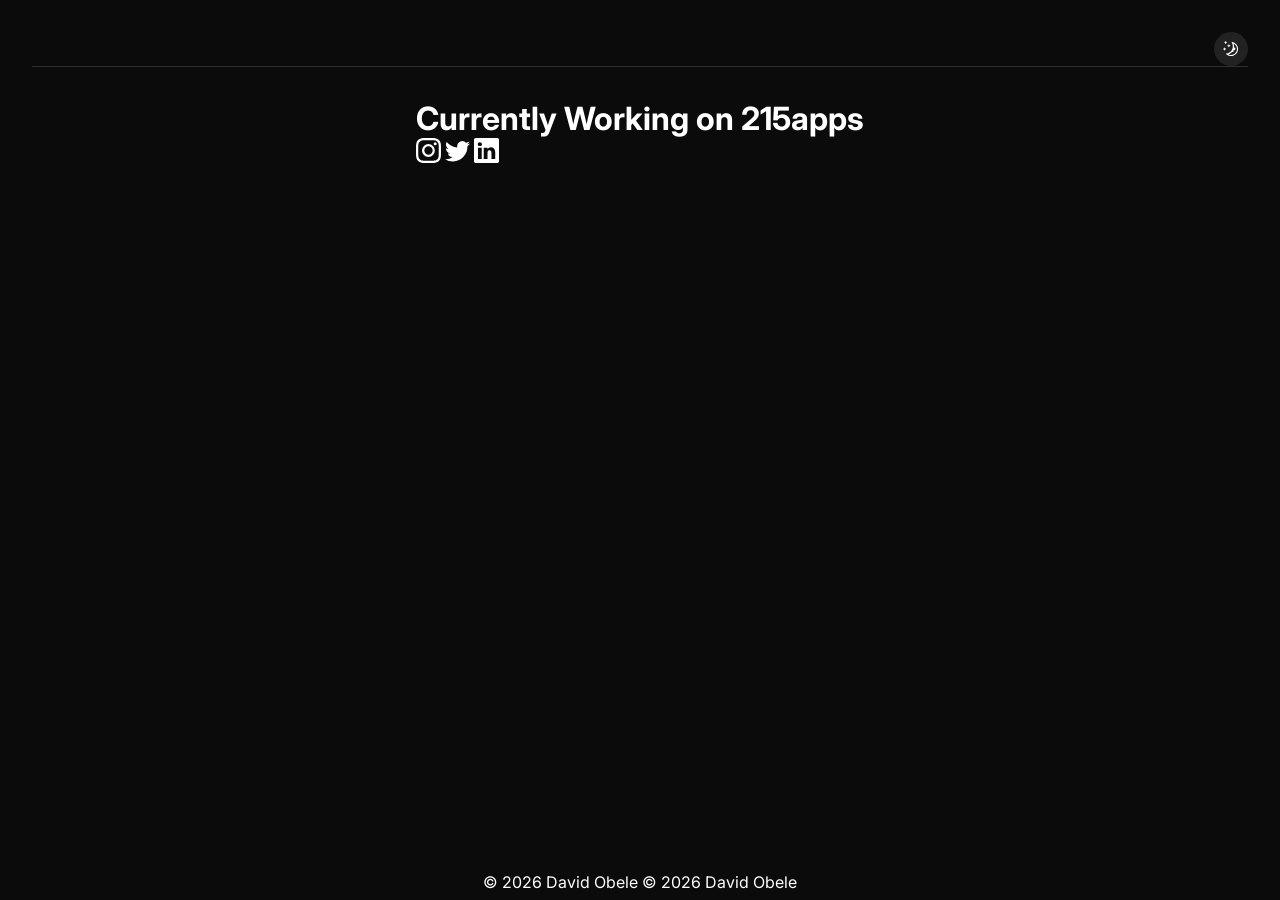
==== commit b59e9c4f: "Update print statement from 'Hello' to 'Goodbye'" ====
--- a/index.html
+++ b/index.html
@@ -1,239 +1,105 @@
 <!doctype html>
-<html lang="en" class="dark-mode">
+<html lang="en">
   <head>
     <meta charset="UTF-8" />
     <meta name="viewport" content="width=device-width, initial-scale=1.0" />
+    <meta http-equiv="X-UA-Compatible" content="ie=edge" />
+    <title>David Obele</title>
     <link rel="stylesheet" href="styles.css" />
     <link rel="stylesheet" href="response.css" />
+    <link rel="icon" href="favicon/favicon.ico" type="image/x-icon" />
     <script src="inter.js"></script>
     <script>
       (function () {
         const savedTheme = localStorage.getItem("theme");
         if (savedTheme === "light") {
-          document.documentElement.classList.remove("dark-mode");
           document.documentElement.classList.add("light-mode");
         }
       })();
     </script>
-    <title>215APPS</title>
   </head>
   <body>
     <header>
       <div class="header-content">
-        <h1>215APPS</h1>
-        <h1 id="current-time"></h1>
+        <div class="datetime">
+          <span id="current-date"></span>
+          <span>&ensp;</span>
+          <span id="current-time"></span>
+        </div>
+        <button class="theme-toggle">
+          <svg width="16" height="16" viewBox="0 0 15 15" fill="#ffffff">
+            <path
+              d="M2.89998 0.499976C2.89998 0.279062 2.72089 0.0999756 2.49998 0.0999756C2.27906 0.0999756 2.09998 0.279062 2.09998 0.499976V1.09998H1.49998C1.27906 1.09998 1.09998 1.27906 1.09998 1.49998C1.09998 1.72089 1.27906 1.89998 1.49998 1.89998H2.09998V2.49998C2.09998 2.72089 2.27906 2.89998 2.49998 2.89998C2.72089 2.89998 2.89998 2.72089 2.89998 2.49998V1.89998H3.49998C3.72089 1.89998 3.89998 1.72089 3.89998 1.49998C3.89998 1.27906 3.72089 1.09998 3.49998 1.09998H2.89998V0.499976ZM5.89998 3.49998C5.89998 3.27906 5.72089 3.09998 5.49998 3.09998C5.27906 3.09998 5.09998 3.27906 5.09998 3.49998V4.09998H4.49998C4.27906 4.09998 4.09998 4.27906 4.09998 4.49998C4.09998 4.72089 4.27906 4.89998 4.49998 4.89998H5.09998V5.49998C5.09998 5.72089 5.27906 5.89998 5.49998 5.89998C5.72089 5.89998 5.89998 5.72089 5.89998 5.49998V4.89998H6.49998C6.72089 4.89998 6.89998 4.72089 6.89998 4.49998C6.89998 4.27906 6.72089 4.09998 6.49998 4.09998H5.89998V3.49998ZM1.89998 6.49998C1.89998 6.27906 1.72089 6.09998 1.49998 6.09998C1.27906 6.09998 1.09998 6.27906 1.09998 6.49998V7.09998H0.499976C0.279062 7.09998 0.0999756 7.27906 0.0999756 7.49998C0.0999756 7.72089 0.279062 7.89998 0.499976 7.89998H1.09998V8.49998C1.09998 8.72089 1.27906 8.89997 1.49998 8.89997C1.72089 8.89997 1.89998 8.72089 1.89998 8.49998V7.89998H2.49998C2.72089 7.89998 2.89998 7.72089 2.89998 7.49998C2.89998 7.27906 2.72089 7.09998 2.49998 7.09998H1.89998V6.49998ZM8.54406 0.98184L8.24618 0.941586C8.03275 0.917676 7.90692 1.1655 8.02936 1.34194C8.17013 1.54479 8.29981 1.75592 8.41754 1.97445C8.91878 2.90485 9.20322 3.96932 9.20322 5.10022C9.20322 8.37201 6.82247 11.0878 3.69887 11.6097C3.45736 11.65 3.20988 11.6772 2.96008 11.6906C2.74563 11.702 2.62729 11.9535 2.77721 12.1072C2.84551 12.1773 2.91535 12.2458 2.98667 12.3128L3.05883 12.3795L3.31883 12.6045L3.50684 12.7532L3.62796 12.8433L3.81491 12.9742L3.99079 13.089C4.11175 13.1651 4.23536 13.2375 4.36157 13.3059L4.62496 13.4412L4.88553 13.5607L5.18837 13.6828L5.43169 13.7686C5.56564 13.8128 5.70149 13.8529 5.83857 13.8885C5.94262 13.9155 6.04767 13.9401 6.15405 13.9622C6.27993 13.9883 6.40713 14.0109 6.53544 14.0298L6.85241 14.0685L7.11934 14.0892C7.24637 14.0965 7.37436 14.1002 7.50322 14.1002C11.1483 14.1002 14.1032 11.1453 14.1032 7.50023C14.1032 7.25044 14.0893 7.00389 14.0623 6.76131L14.0255 6.48407C13.991 6.26083 13.9453 6.04129 13.8891 5.82642C13.8213 5.56709 13.7382 5.31398 13.6409 5.06881L13.5279 4.80132L13.4507 4.63542L13.3766 4.48666C13.2178 4.17773 13.0353 3.88295 12.8312 3.60423L12.6782 3.40352L12.4793 3.16432L12.3157 2.98361L12.1961 2.85951L12.0355 2.70246L11.8134 2.50184L11.4925 2.24191L11.2483 2.06498L10.9562 1.87446L10.6346 1.68894L10.3073 1.52378L10.1938 1.47176L9.95488 1.3706L9.67791 1.2669L9.42566 1.1846L9.10075 1.09489L8.83599 1.03486L8.54406 0.98184ZM10.4032 5.30023C10.4032 4.27588 10.2002 3.29829 9.83244 2.40604C11.7623 3.28995 13.1032 5.23862 13.1032 7.50023C13.1032 10.593 10.596 13.1002 7.50322 13.1002C6.63646 13.1002 5.81597 12.9036 5.08355 12.5522C6.5419 12.0941 7.81081 11.2082 8.74322 10.0416C8.87963 10.2284 9.10028 10.3497 9.34928 10.3497C9.76349 10.3497 10.0993 10.0139 10.0993 9.59971C10.0993 9.24256 9.84965 8.94373 9.51535 8.86816C9.57741 8.75165 9.63653 8.63334 9.6926 8.51332C9.88358 8.63163 10.1088 8.69993 10.35 8.69993C11.0403 8.69993 11.6 8.14028 11.6 7.44993C11.6 6.75976 11.0406 6.20024 10.3505 6.19993C10.3853 5.90487 10.4032 5.60464 10.4032 5.30023Z"
+            />
+          </svg>
+          <svg width="16" height="16" viewBox="0 0 15 15" fill="#000000">
+            <path
+              d="M7.5 0C7.77614 0 8 0.223858 8 0.5V2.5C8 2.77614 7.77614 3 7.5 3C7.22386 3 7 2.77614 7 2.5V0.5C7 0.223858 7.22386 0 7.5 0ZM2.1967 2.1967C2.39196 2.00144 2.70854 2.00144 2.90381 2.1967L4.31802 3.61091C4.51328 3.80617 4.51328 4.12276 4.31802 4.31802C4.12276 4.51328 3.80617 4.51328 3.61091 4.31802L2.1967 2.90381C2.00144 2.70854 2.00144 2.39196 2.1967 2.1967ZM0.5 7C0.223858 7 0 7.22386 0 7.5C0 7.77614 0.223858 8 0.5 8H2.5C2.77614 8 3 7.77614 3 7.5C3 7.22386 2.77614 7 2.5 7H0.5ZM2.1967 12.8033C2.00144 12.608 2.00144 12.2915 2.1967 12.0962L3.61091 10.682C3.80617 10.4867 4.12276 10.4867 4.31802 10.682C4.51328 10.8772 4.51328 11.1938 4.31802 11.3891L2.90381 12.8033C2.70854 12.9986 2.39196 12.9986 2.1967 12.8033ZM12.5 7C12.2239 7 12 7.22386 12 7.5C12 7.77614 12.2239 8 12.5 8H14.5C14.7761 8 15 7.77614 15 7.5C15 7.22386 14.7761 7 14.5 7H12.5ZM10.682 4.31802C10.4867 4.12276 10.4867 3.80617 10.682 3.61091L12.0962 2.1967C12.2915 2.00144 12.608 2.00144 12.8033 2.1967C12.9986 2.39196 12.9986 2.70854 12.8033 2.90381L11.3891 4.31802C11.1938 4.51328 10.8772 4.51328 10.682 4.31802ZM8 12.5C8 12.2239 7.77614 12 7.5 12C7.22386 12 7 12.2239 7 12.5V14.5C7 14.7761 7.22386 15 7.5 15C7.77614 15 8 14.7761 8 14.5V12.5ZM10.682 10.682C10.8772 10.4867 11.1938 10.4867 11.3891 10.682L12.8033 12.0962C12.9986 12.2915 12.9986 12.608 12.8033 12.8033C12.608 12.9986 12.2915 12.9986 12.0962 12.8033L10.682 11.3891C10.4867 11.1938 10.4867 10.8772 10.682 10.682ZM5.5 7.5C5.5 6.39543 6.39543 5.5 7.5 5.5C8.60457 5.5 9.5 6.39543 9.5 7.5C9.5 8.60457 8.60457 9.5 7.5 9.5C6.39543 9.5 5.5 8.60457 5.5 7.5ZM7.5 4.5C5.84315 4.5 4.5 5.84315 4.5 7.5C4.5 9.15685 5.84315 10.5 7.5 10.5C9.15685 10.5 10.5 9.15685 10.5 7.5C10.5 5.84315 9.15685 4.5 7.5 4.5Z"
+            />
+          </svg>
+        </button>
       </div>
-
-      <div class="divider-container">
-        <hr class="header-divider left-line" />
-        <div class="header-controls">
-          <div class="toggle-wrapper">
-            <input
-              type="radio"
-              id="toggle-about"
-              name="header-toggle"
-              value="about"
-              checked
-            />
-            <label for="toggle-about">About</label>
-
-            <input
-              type="radio"
-              id="toggle-apps"
-              name="header-toggle"
-              value="apps"
-            />
-            <label for="toggle-apps">Apps</label>
-
-            <input
-              type="radio"
-              id="toggle-contact"
-              name="header-toggle"
-              value="contact"
-            />
-            <label for="toggle-contact">Contact</label>
-
-            <button class="theme-toggle mobile-only" aria-label="Toggle Theme">
-              <svg width="16" height="16" viewBox="0 0 15 15" fill="#ffffff">
-                <path
-                  d="M8.54406 0.98184L8.24618 0.941586C8.03275 0.917676 7.90692 1.1655 8.02936 1.34194C8.17013 1.54479 8.29981 1.75592 8.41754 1.97445C8.91878 2.90485 9.20322 3.96932 9.20322 5.10022C9.20322 8.37201 6.82247 11.0878 3.69887 11.6097C3.45736 11.65 3.20988 11.6772 2.96008 11.6906C2.74563 11.702 2.62729 11.9535 2.77721 12.1072C2.84551 12.1773 2.91535 12.2458 2.98667 12.3128L3.05883 12.3795L3.31883 12.6045L3.50684 12.7532L3.62796 12.8433L3.81491 12.9742L3.99079 13.089C4.11175 13.1651 4.23536 13.2375 4.36157 13.3059L4.62496 13.4412L4.88553 13.5607L5.18837 13.6828L5.43169 13.7686C5.56564 13.8128 5.70149 13.8529 5.83857 13.8885C5.94262 13.9155 6.04767 13.9401 6.15405 13.9622C6.27993 13.9883 6.40713 14.0109 6.53544 14.0298L6.85241 14.0685L7.11934 14.0892C7.24637 14.0965 7.37436 14.1002 7.50322 14.1002C11.1483 14.1002 14.1032 11.1453 14.1032 7.50023C14.1032 7.25044 14.0893 7.00389 14.0623 6.76131L14.0255 6.48407C13.991 6.26083 13.9453 6.04129 13.8891 5.82642C13.8213 5.56709 13.7382 5.31398 13.6409 5.06881L13.5279 4.80132L13.4507 4.63542L13.3766 4.48666C13.2178 4.17773 13.0353 3.88295 12.8312 3.60423L12.6782 3.40352L12.4793 3.16432L12.3157 2.98361L12.1961 2.85951L12.0355 2.70246L11.8134 2.50184L11.4925 2.24191L11.2483 2.06498L10.9562 1.87446L10.6346 1.68894L10.3073 1.52378L10.1938 1.47176L9.95488 1.3706L9.67791 1.2669L9.42566 1.1846L9.10075 1.09489L8.83599 1.03486L8.54406 0.98184ZM10.4032 5.30023C10.4032 4.27588 10.2002 3.29829 9.83244 2.40604C11.7623 3.28995 13.1032 5.23862 13.1032 7.50023C13.1032 10.593 10.596 13.1002 7.50322 13.1002C6.63646 13.1002 5.81597 12.9036 5.08355 12.5522C6.5419 12.0941 7.81081 11.2082 8.74322 10.0416C8.87963 10.2284 9.10028 10.3497 9.34928 10.3497C9.76349 10.3497 10.0993 10.0139 10.0993 9.59971C10.0993 9.24256 9.84965 8.94373 9.51535 8.86816C9.57741 8.75165 9.63653 8.63334 9.6926 8.51332C9.88358 8.63163 10.1088 8.69993 10.35 8.69993C11.0403 8.69993 11.6 8.14028 11.6 7.44993C11.6 6.75976 11.0406 6.20024 10.3505 6.19993C10.3853 5.90487 10.4032 5.60464 10.4032 5.30023Z"
-                />
-              </svg>
-              <svg width="16" height="16" viewBox="0 0 15 15" fill="#000000">
-                <path
-                  d="M7.5 0C7.77614 0 8 0.223858 8 0.5V2.5C8 2.77614 7.77614 3 7.5 3C7.22386 3 7 2.77614 7 2.5V0.5C7 0.223858 7.22386 0 7.5 0ZM2.1967 2.1967C2.39196 2.00144 2.70854 2.00144 2.90381 2.1967L4.31802 3.61091C4.51328 3.80617 4.51328 4.12276 4.31802 4.31802C4.12276 4.51328 3.80617 4.51328 3.61091 4.31802L2.1967 2.90381C2.00144 2.70854 2.00144 2.39196 2.1967 2.1967ZM0.5 7C0.223858 7 0 7.22386 0 7.5C0 7.77614 0.223858 8 0.5 8H2.5C2.77614 8 3 7.77614 3 7.5C3 7.22386 2.77614 7 2.5 7H0.5ZM2.1967 12.8033C2.00144 12.608 2.00144 12.2915 2.1967 12.0962L3.61091 10.682C3.80617 10.4867 4.12276 10.4867 4.31802 10.682C4.51328 10.8772 4.51328 11.1938 4.31802 11.3891L2.90381 12.8033C2.70854 12.9986 2.39196 12.9986 2.1967 12.8033ZM12.5 7C12.2239 7 12 7.22386 12 7.5C12 7.77614 12.2239 8 12.5 8H14.5C14.7761 8 15 7.77614 15 7.5C15 7.22386 14.7761 7 14.5 7H12.5ZM10.682 4.31802C10.4867 4.12276 10.4867 3.80617 10.682 3.61091L12.0962 2.1967C12.2915 2.00144 12.608 2.00144 12.8033 2.1967C12.9986 2.39196 12.9986 2.70854 12.8033 2.90381L11.3891 4.31802C11.1938 4.51328 10.8772 4.51328 10.682 4.31802ZM8 12.5C8 12.2239 7.77614 12 7.5 12C7.22386 12 7 12.2239 7 12.5V14.5C7 14.7761 7.22386 15 7.5 15C7.77614 15 8 14.7761 8 14.5V12.5ZM10.682 10.682C10.8772 10.4867 11.1938 10.4867 11.3891 10.682L12.8033 12.0962C12.9986 12.2915 12.9986 12.608 12.8033 12.8033C12.608 12.9986 12.2915 12.9986 12.0962 12.8033L10.682 11.3891C10.4867 11.1938 10.4867 10.8772 10.682 10.682ZM5.5 7.5C5.5 6.39543 6.39543 5.5 7.5 5.5C8.60457 5.5 9.5 6.39543 9.5 7.5C9.5 8.60457 8.60457 9.5 7.5 9.5C6.39543 9.5 5.5 8.60457 5.5 7.5ZM7.5 4.5C5.84315 4.5 4.5 5.84315 4.5 7.5C4.5 9.15685 5.84315 10.5 7.5 10.5C9.15685 10.5 10.5 9.15685 10.5 7.5C10.5 5.84315 9.15685 4.5 7.5 4.5Z"
-                />
-              </svg>
-            </button>
-
-            <div class="toggle-slider"></div>
-          </div>
-
-          <button class="theme-toggle desktop-only" aria-label="Toggle Theme">
-            <svg width="16" height="16" viewBox="0 0 15 15" fill="#ffffff">
+      <hr class="header-divider" />
+    </header>
+    <main>
+      <div class="main-content">
+        <h1>
+          Currently Working on<a href="http://www.215apps.com" target="_blank">
+            215apps</a
+          >
+        </h1>
+        <div class="socials">
+          <a href="https://www.instagram.com/davidobele_" target="_blank">
+            <svg
+              xmlns="http://www.w3.org/2000/svg"
+              width="25"
+              height="25"
+              fill="currentColor"
+              class="bi bi-instagram"
+              viewBox="0 0 16 16"
+            >
               <path
-                d="M8.54406 0.98184L8.24618 0.941586C8.03275 0.917676 7.90692 1.1655 8.02936 1.34194C8.17013 1.54479 8.29981 1.75592 8.41754 1.97445C8.91878 2.90485 9.20322 3.96932 9.20322 5.10022C9.20322 8.37201 6.82247 11.0878 3.69887 11.6097C3.45736 11.65 3.20988 11.6772 2.96008 11.6906C2.74563 11.702 2.62729 11.9535 2.77721 12.1072C2.84551 12.1773 2.91535 12.2458 2.98667 12.3128L3.05883 12.3795L3.31883 12.6045L3.50684 12.7532L3.62796 12.8433L3.81491 12.9742L3.99079 13.089C4.11175 13.1651 4.23536 13.2375 4.36157 13.3059L4.62496 13.4412L4.88553 13.5607L5.18837 13.6828L5.43169 13.7686C5.56564 13.8128 5.70149 13.8529 5.83857 13.8885C5.94262 13.9155 6.04767 13.9401 6.15405 13.9622C6.27993 13.9883 6.40713 14.0109 6.53544 14.0298L6.85241 14.0685L7.11934 14.0892C7.24637 14.0965 7.37436 14.1002 7.50322 14.1002C11.1483 14.1002 14.1032 11.1453 14.1032 7.50023C14.1032 7.25044 14.0893 7.00389 14.0623 6.76131L14.0255 6.48407C13.991 6.26083 13.9453 6.04129 13.8891 5.82642C13.8213 5.56709 13.7382 5.31398 13.6409 5.06881L13.5279 4.80132L13.4507 4.63542L13.3766 4.48666C13.2178 4.17773 13.0353 3.88295 12.8312 3.60423L12.6782 3.40352L12.4793 3.16432L12.3157 2.98361L12.1961 2.85951L12.0355 2.70246L11.8134 2.50184L11.4925 2.24191L11.2483 2.06498L10.9562 1.87446L10.6346 1.68894L10.3073 1.52378L10.1938 1.47176L9.95488 1.3706L9.67791 1.2669L9.42566 1.1846L9.10075 1.09489L8.83599 1.03486L8.54406 0.98184ZM10.4032 5.30023C10.4032 4.27588 10.2002 3.29829 9.83244 2.40604C11.7623 3.28995 13.1032 5.23862 13.1032 7.50023C13.1032 10.593 10.596 13.1002 7.50322 13.1002C6.63646 13.1002 5.81597 12.9036 5.08355 12.5522C6.5419 12.0941 7.81081 11.2082 8.74322 10.0416C8.87963 10.2284 9.10028 10.3497 9.34928 10.3497C9.76349 10.3497 10.0993 10.0139 10.0993 9.59971C10.0993 9.24256 9.84965 8.94373 9.51535 8.86816C9.57741 8.75165 9.63653 8.63334 9.6926 8.51332C9.88358 8.63163 10.1088 8.69993 10.35 8.69993C11.0403 8.69993 11.6 8.14028 11.6 7.44993C11.6 6.75976 11.0406 6.20024 10.3505 6.19993C10.3853 5.90487 10.4032 5.60464 10.4032 5.30023Z"
+                d="M8 0C5.829 0 5.556.01 4.703.048 3.85.088 3.269.222 2.76.42a3.9 3.9 0 0 0-1.417.923A3.9 3.9 0 0 0 .42 2.76C.222 3.268.087 3.85.048 4.7.01 5.555 0 5.827 0 8.001c0 2.172.01 2.444.048 3.297.04.852.174 1.433.372 1.942.205.526.478.972.923 1.417.444.445.89.719 1.416.923.51.198 1.09.333 1.942.372C5.555 15.99 5.827 16 8 16s2.444-.01 3.298-.048c.851-.04 1.434-.174 1.943-.372a3.9 3.9 0 0 0 1.416-.923c.445-.445.718-.891.923-1.417.197-.509.332-1.09.372-1.942C15.99 10.445 16 10.173 16 8s-.01-2.445-.048-3.299c-.04-.851-.175-1.433-.372-1.941a3.9 3.9 0 0 0-.923-1.417A3.9 3.9 0 0 0 13.24.42c-.51-.198-1.092-.333-1.943-.372C10.443.01 10.172 0 7.998 0zm-.717 1.442h.718c2.136 0 2.389.007 3.232.046.78.035 1.204.166 1.486.275.373.145.64.319.92.599s.453.546.598.92c.11.281.24.705.275 1.485.039.843.047 1.096.047 3.231s-.008 2.389-.047 3.232c-.035.78-.166 1.203-.275 1.485a2.5 2.5 0 0 1-.599.919c-.28.28-.546.453-.92.598-.28.11-.704.24-1.485.276-.843.038-1.096.047-3.232.047s-2.39-.009-3.233-.047c-.78-.036-1.203-.166-1.485-.276a2.5 2.5 0 0 1-.92-.598 2.5 2.5 0 0 1-.6-.92c-.109-.281-.24-.705-.275-1.485-.038-.843-.046-1.096-.046-3.233s.008-2.388.046-3.231c.036-.78.166-1.204.276-1.486.145-.373.319-.64.599-.92s.546-.453.92-.598c.282-.11.705-.24 1.485-.276.738-.034 1.024-.044 2.515-.045zm4.988 1.328a.96.96 0 1 0 0 1.92.96.96 0 0 0 0-1.92m-4.27 1.122a4.109 4.109 0 1 0 0 8.217 4.109 4.109 0 0 0 0-8.217m0 1.441a2.667 2.667 0 1 1 0 5.334 2.667 2.667 0 0 1 0-5.334"
               />
             </svg>
-            <svg width="16" height="16" viewBox="0 0 15 15" fill="#000000">
+          </a>
+          <a href="https://www.twitter.com/_DavidObele" target="_blank">
+            <svg
+              xmlns="http://www.w3.org/2000/svg"
+              width="25"
+              height="25"
+              fill="currentColor"
+              class="bi bi-twitter"
+              viewBox="0 0 16 16"
+            >
               <path
-                d="M7.5 0C7.77614 0 8 0.223858 8 0.5V2.5C8 2.77614 7.77614 3 7.5 3C7.22386 3 7 2.77614 7 2.5V0.5C7 0.223858 7.22386 0 7.5 0ZM2.1967 2.1967C2.39196 2.00144 2.70854 2.00144 2.90381 2.1967L4.31802 3.61091C4.51328 3.80617 4.51328 4.12276 4.31802 4.31802C4.12276 4.51328 3.80617 4.51328 3.61091 4.31802L2.1967 2.90381C2.00144 2.70854 2.00144 2.39196 2.1967 2.1967ZM0.5 7C0.223858 7 0 7.22386 0 7.5C0 7.77614 0.223858 8 0.5 8H2.5C2.77614 8 3 7.77614 3 7.5C3 7.22386 2.77614 7 2.5 7H0.5ZM2.1967 12.8033C2.00144 12.608 2.00144 12.2915 2.1967 12.0962L3.61091 10.682C3.80617 10.4867 4.12276 10.4867 4.31802 10.682C4.51328 10.8772 4.51328 11.1938 4.31802 11.3891L2.90381 12.8033C2.70854 12.9986 2.39196 12.9986 2.1967 12.8033ZM12.5 7C12.2239 7 12 7.22386 12 7.5C12 7.77614 12.2239 8 12.5 8H14.5C14.7761 8 15 7.77614 15 7.5C15 7.22386 14.7761 7 14.5 7H12.5ZM10.682 4.31802C10.4867 4.12276 10.4867 3.80617 10.682 3.61091L12.0962 2.1967C12.2915 2.00144 12.608 2.00144 12.8033 2.1967C12.9986 2.39196 12.9986 2.70854 12.8033 2.90381L11.3891 4.31802C11.1938 4.51328 10.8772 4.51328 10.682 4.31802ZM8 12.5C8 12.2239 7.77614 12 7.5 12C7.22386 12 7 12.2239 7 12.5V14.5C7 14.7761 7.22386 15 7.5 15C7.77614 15 8 14.7761 8 14.5V12.5ZM10.682 10.682C10.8772 10.4867 11.1938 10.4867 11.3891 10.682L12.8033 12.0962C12.9986 12.2915 12.9986 12.608 12.8033 12.8033C12.608 12.9986 12.2915 12.9986 12.0962 12.8033L10.682 11.3891C10.4867 11.1938 10.4867 10.8772 10.682 10.682ZM5.5 7.5C5.5 6.39543 6.39543 5.5 7.5 5.5C8.60457 5.5 9.5 6.39543 9.5 7.5C9.5 8.60457 8.60457 9.5 7.5 9.5C6.39543 9.5 5.5 8.60457 5.5 7.5ZM7.5 4.5C5.84315 4.5 4.5 5.84315 4.5 7.5C4.5 9.15685 5.84315 10.5 7.5 10.5C9.15685 10.5 10.5 9.15685 10.5 7.5C10.5 5.84315 9.15685 4.5 7.5 4.5Z"
+                d="M5.026 15c6.038 0 9.341-5.003 9.341-9.334q.002-.211-.006-.422A6.7 6.7 0 0 0 16 3.542a6.7 6.7 0 0 1-1.889.518 3.3 3.3 0 0 0 1.447-1.817 6.5 6.5 0 0 1-2.087.793A3.286 3.286 0 0 0 7.875 6.03a9.32 9.32 0 0 1-6.767-3.429 3.29 3.29 0 0 0 1.018 4.382A3.3 3.3 0 0 1 .64 6.575v.045a3.29 3.29 0 0 0 2.632 3.218 3.2 3.2 0 0 1-.865.115 3 3 0 0 1-.614-.057 3.28 3.28 0 0 0 3.067 2.277A6.6 6.6 0 0 1 .78 13.58a6 6 0 0 1-.78-.045A9.34 9.34 0 0 0 5.026 15"
               />
             </svg>
-          </button>
-        </div>
-
-        <hr class="header-divider right-line" />
-      </div>
-    </header>
-
-    <main>
-      <section class="content-panel view-about">
-        <h2>We make cool stuff</h2>
-      </section>
-
-      <section class="content-panel view-apps">
-        <div class="appcard">
-          <div class="app-svgs">
+          </a>
+          <a href="https://www.linkedin.com/in/davidobele/" target="_blank">
             <svg
-              width="22px"
-              height="22px"
-              viewBox="0 0 23 23"
-              fill="none"
               xmlns="http://www.w3.org/2000/svg"
+              width="25"
+              height="25"
+              fill="currentColor"
+              class="bi bi-linkedin"
+              viewBox="0 0 16 16"
             >
-              <g id="style=fill">
-                <g id="web">
-                  <g id="Vector">
-                    <path
-                      d="M15.3222 10.383C15.3796 10.9457 15.4125 11.4903 15.4125 12C15.4125 12.9541 15.2972 14.0315 15.1208 15.1208C14.0315 15.2972 12.9541 15.4125 12 15.4125C11.0502 15.4125 9.97313 15.2975 8.87911 15.1205C8.70281 14.0312 8.5875 12.954 8.5875 12C8.5875 11.4905 8.62039 10.9458 8.67789 10.383C9.82608 10.5668 10.9715 10.6875 12 10.6875C13.0286 10.6875 14.174 10.5668 15.3222 10.383Z"
-                      fill="#1DA1F2"
-                    />
-                    <path
-                      d="M16.8752 10.0994C16.9462 10.7579 16.9875 11.399 16.9875 12C16.9875 12.8769 16.8997 13.8389 16.7599 14.8153C18.7425 14.4016 20.575 13.8731 21.5567 13.5722C21.8739 13.475 21.9986 13.4363 22.1658 13.3694C22.2494 13.336 22.326 13.302 22.4259 13.2543C22.4748 12.843 22.5 12.4244 22.5 12C22.5 10.878 22.324 9.79714 21.9982 8.78346L21.9133 8.81017C20.8868 9.12245 18.9652 9.6745 16.8752 10.0994Z"
-                      fill="#1DA1F2"
-                    />
-                    <path
-                      d="M21.4017 7.31948C20.3698 7.63221 18.579 8.14039 16.6599 8.53603C16.2178 5.84926 15.443 3.16951 15.0702 1.95598C17.8422 2.80227 20.1273 4.76467 21.4017 7.31948Z"
-                      fill="#1DA1F2"
-                    />
-                    <path
-                      d="M15.1117 8.82229C14.0253 8.99781 12.9513 9.1125 12 9.1125C11.0487 9.1125 9.97477 8.99781 8.88843 8.8223C9.30471 6.28005 10.0478 3.68306 10.4278 2.44333C10.525 2.12606 10.5637 2.00144 10.6306 1.83418C10.664 1.75062 10.698 1.67398 10.7457 1.57414C11.157 1.52518 11.5756 1.5 12 1.5C12.4434 1.5 12.8803 1.52748 13.3093 1.58083C13.3184 1.61564 13.3268 1.64679 13.3351 1.67626C13.3597 1.76333 13.3982 1.8857 13.4628 2.09104L13.4696 2.11261C13.7935 3.14223 14.6519 6.01401 15.1117 8.82229Z"
-                      fill="#1DA1F2"
-                    />
-                    <path
-                      d="M7.34004 8.536C7.7801 5.86107 8.54986 3.19576 8.92192 1.98181L8.92983 1.95597C6.15777 2.80225 3.8727 4.76465 2.59835 7.31946C3.63018 7.63219 5.42095 8.14036 7.34004 8.536Z"
-                      fill="#1DA1F2"
-                    />
-                    <path
-                      d="M2.00184 8.78345C1.67598 9.79714 1.5 10.878 1.5 12C1.5 12.4389 1.52693 12.8715 1.57923 13.2963L1.74471 13.3515L1.74603 13.3519L1.74765 13.3525L1.74879 13.3528C1.80205 13.3705 3.36305 13.886 5.41878 14.3975C5.99886 14.5418 6.61307 14.6844 7.24006 14.8151C7.10025 13.8388 7.0125 12.8769 7.0125 12C7.0125 11.3988 7.05374 10.7577 7.12472 10.0994C5.03428 9.67436 3.11218 9.12212 2.08597 8.80989L2.07883 8.80771L2.00184 8.78345Z"
-                      fill="#1DA1F2"
-                    />
-                    <path
-                      d="M12 16.9875C12.8769 16.9875 13.8389 16.8997 14.8153 16.7599C14.4016 18.7425 13.8731 20.575 13.5722 21.5566C13.475 21.8739 13.4363 21.9985 13.3694 22.1658C13.336 22.2494 13.302 22.326 13.2543 22.4259C12.843 22.4748 12.4244 22.5 12 22.5C11.5756 22.5 11.157 22.4748 10.7457 22.4259C10.698 22.326 10.664 22.2494 10.6306 22.1658C10.5637 21.9986 10.525 21.8739 10.4278 21.5567C10.1269 20.5751 9.59846 18.7427 9.18478 16.7603C10.1579 16.8996 11.1201 16.9875 12 16.9875Z"
-                      fill="#1DA1F2"
-                    />
-                    <path
-                      d="M5.0385 15.9259C3.73853 15.6024 2.63135 15.2775 1.95597 15.0702C2.97258 18.4002 5.59982 21.0274 8.92983 22.044L8.92192 22.0182C8.59705 20.9582 7.96897 18.7917 7.52191 16.4784C6.6525 16.3103 5.80722 16.1171 5.0385 15.9259Z"
-                      fill="#1DA1F2"
-                    />
-                    <path
-                      d="M22.0182 15.0781C20.9582 15.403 18.7915 16.0311 16.4781 16.4781C16.0311 18.7915 15.403 20.9581 15.0781 22.0182L15.0702 22.044C18.4002 21.0274 21.0274 18.4002 22.044 15.0702L22.0182 15.0781Z"
-                      fill="#1DA1F2"
-                    />
-                    <path
-                      d="M1.6103 13.323C1.64665 13.3277 1.67628 13.3327 1.68611 13.3349C1.69472 13.337 1.70821 13.3406 1.7131 13.3419L1.72391 13.345L1.72973 13.3468L1.73585 13.3487L1.74098 13.3503C1.7381 13.3494 1.67976 13.3348 1.6103 13.323Z"
-                      fill="#1DA1F2"
-                    />
-                  </g>
-                </g>
-              </g>
-            </svg>
-
-            <svg
-              version="1.1"
-              id="Capa_1"
-              xmlns="http://www.w3.org/2000/svg"
-              xmlns:xlink="http://www.w3.org/1999/xlink"
-              x="0px"
-              y="0px"
-              width="22px"
-              height="22px"
-              viewBox="0 0 800 800"
-              enable-background="new 0 0 800 800"
-              xml:space="preserve"
-            >
-              <linearGradient
-                id="SVGID_1_"
-                gradientUnits="userSpaceOnUse"
-                x1="400.05"
-                y1="798.7717"
-                x2="400.05"
-                y2="-1.2283"
-                gradientTransform="matrix(1 0 0 -1 0 798.7717)"
-              >
-                <stop offset="0" style="stop-color: #18bffb" />
-                <stop offset="1" style="stop-color: #2072f3" />
-              </linearGradient>
               <path
-                fill="url(#SVGID_1_)"
-                d="M638.4,0H161.6C72.3,0,0,72.3,0,161.6v476.9C0,727.7,72.3,800,161.6,800h476.9
-	c89.2,0,161.6-72.3,161.6-161.6V161.6C800,72.3,727.7,0,638.4,0z"
-              />
-              <path
-                fill="#FFFFFF"
-                d="M396.6,183.8l16.2-28c10-17.5,32.3-23.4,49.8-13.4s23.4,32.3,13.4,49.8L319.9,462.4h112.9
-	c36.6,0,57.1,43,41.2,72.8H143c-20.2,0-36.4-16.2-36.4-36.4c0-20.2,16.2-36.4,36.4-36.4h92.8l118.8-205.9l-37.1-64.4
-	c-10-17.5-4.1-39.6,13.4-49.8c17.5-10,39.6-4.1,49.8,13.4L396.6,183.8L396.6,183.8z M256.2,572.7l-35,60.7
-	c-10,17.5-32.3,23.4-49.8,13.4S148,614.5,158,597l26-45C213.4,542.9,237.3,549.9,256.2,572.7L256.2,572.7z M557.6,462.6h94.7
-	c20.2,0,36.4,16.2,36.4,36.4c0,20.2-16.2,36.4-36.4,36.4h-52.6l35.5,61.6c10,17.5,4.1,39.6-13.4,49.8c-17.5,10-39.6,4.1-49.8-13.4
-	c-59.8-103.7-104.7-181.3-134.5-233c-30.5-52.6-8.7-105.4,12.8-123.3C474.2,318.1,509.9,380,557.6,462.6L557.6,462.6z"
+                d="M0 1.146C0 .513.526 0 1.175 0h13.65C15.474 0 16 .513 16 1.146v13.708c0 .633-.526 1.146-1.175 1.146H1.175C.526 16 0 15.487 0 14.854zm4.943 12.248V6.169H2.542v7.225zm-1.2-8.212c.837 0 1.358-.554 1.358-1.248-.015-.709-.52-1.248-1.342-1.248S2.4 3.226 2.4 3.934c0 .694.521 1.248 1.327 1.248zm4.908 8.212V9.359c0-.216.016-.432.08-.586.173-.431.568-.878 1.232-.878.869 0 1.216.662 1.216 1.634v3.865h2.401V9.25c0-2.22-1.184-3.252-2.764-3.252-1.274 0-1.845.7-2.165 1.193v.025h-.016l.016-.025V6.169h-2.4c.03.678 0 7.225 0 7.225z"
               />
             </svg>
-            <svg
-              width="22px"
-              height="22px"
-              viewBox="0 0 28.99 31.99"
-              xmlns="http://www.w3.org/2000/svg"
-            >
-              <g data-name="Capa 2">
-                <g data-name="Capa 1">
-                  <path
-                    d="M13.54 15.28.12 29.34a3.66 3.66 0 0 0 5.33 2.16l15.1-8.6Z"
-                    style="fill: #ea4335"
-                  />
-                  <path
-                    d="m27.11 12.89-6.53-3.74-7.35 6.45 7.38 7.28 6.48-3.7a3.54 3.54 0 0 0 1.5-4.79 3.62 3.62 0 0 0-1.5-1.5z"
-                    style="fill: #fbbc04"
-                  />
-                  <path
-                    d="M.12 2.66a3.57 3.57 0 0 0-.12.92v24.84a3.57 3.57 0 0 0 .12.92L14 15.64Z"
-                    style="fill: #4285f4"
-                  />
-                  <path
-                    d="m13.64 16 6.94-6.85L5.5.51A3.73 3.73 0 0 0 3.63 0 3.64 3.64 0 0 0 .12 2.65Z"
-                    style="fill: #34a853"
-                  />
-                </g>
-              </g>
-            </svg>
-          </div>
-
-          <div class="katchupapp">
-            <img alt="Katchup app icon" src="assests/katchup.png" />
-          </div>
-          <h2>Katchup</h2>
-          <h4>The ultimate sports app</h4>
+          </a>
         </div>
-      </section>
-
-      <section class="content-panel view-contact"></section>
+      </div>
     </main>
-
     <footer>
-      <hr class="footer-divider" />
-      <span class="footer-text">&#169; 2026 215APPS</span>
+      <hr class="header-divider" />
+      <div class="footer-content">
+        <span class="footerone">&#169; 2026 David Obele</span>
+        <span class="footertwo">&#169; 2026 David Obele</span>
+      </div>
     </footer>
   </body>
 </html>
-
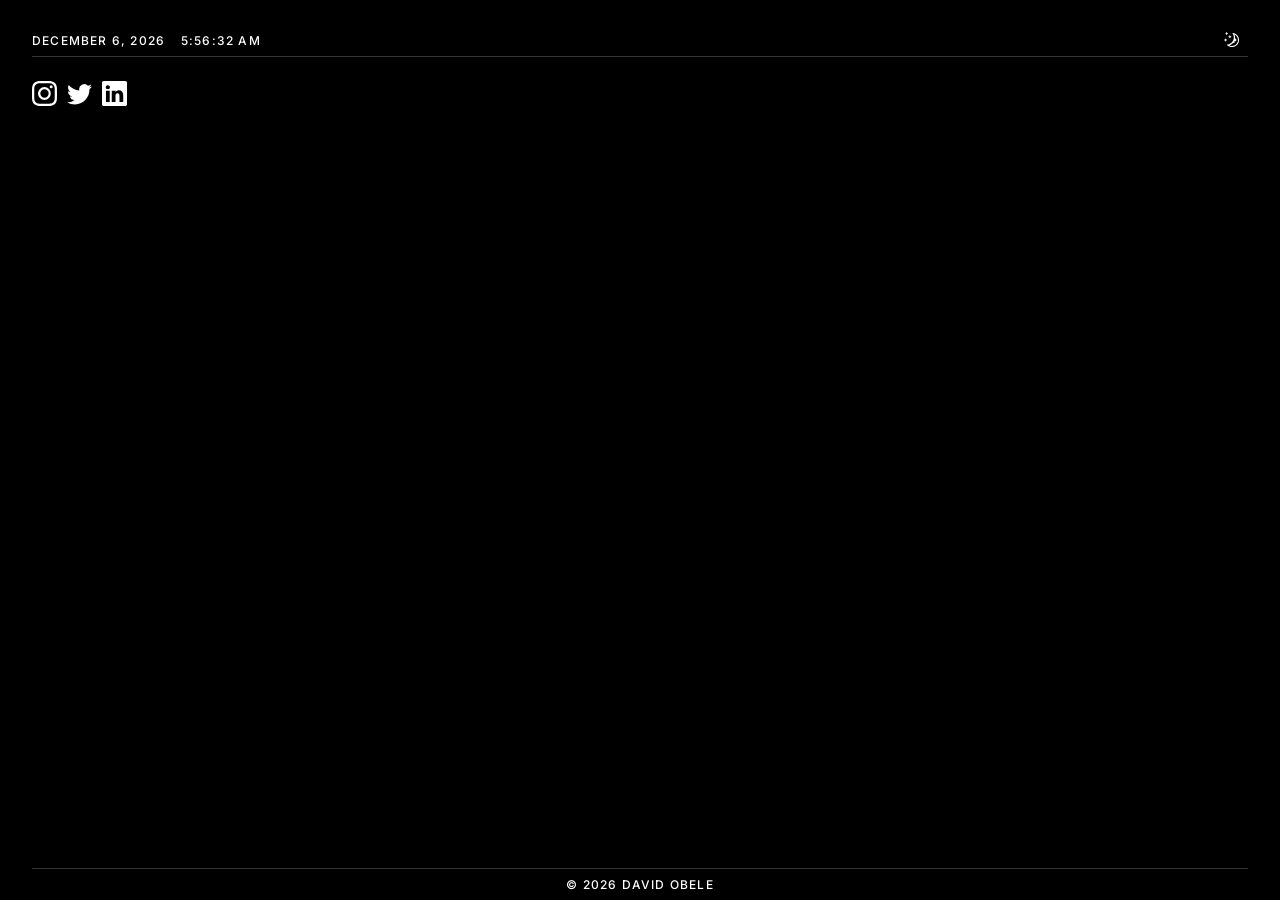
==== commit bc3d57d9: "Update site files and styles" ====
--- a/index.html
+++ b/index.html
@@ -43,11 +43,6 @@
     </header>
     <main>
       <div class="main-content">
-        <h1>
-          Currently Working on<a href="http://www.215apps.com" target="_blank">
-            215apps</a
-          >
-        </h1>
         <div class="socials">
           <a href="https://www.instagram.com/davidobele_" target="_blank">
             <svg
--- a/styles.css
+++ b/styles.css
@@ -11,200 +11,67 @@
   color: inherit;
 }
 
-/* Theme styling variables */
-:root {
-  --bg-color: #0b0b0b;
-  --text-color: #ffffff;
-  --divider-color: rgba(255, 255, 255, 0.15);
-  --toggle-bg: #222222;
-  --toggle-text: #8e8e93;
-  --toggle-text-active: #000000;
-  --slider-bg: #ffffff;
-  --icon-color: #f5f5f7;
-}
-
-.light-mode {
-  --bg-color: #ffffff;
-  --text-color: #000000;
-  --divider-color: rgba(0, 0, 0, 0.15);
-  --toggle-bg: #e3e3e6;
-  --toggle-text: #636366;
-  --toggle-text-active: #000000;
-  --slider-bg: #ffffff;
-  --icon-color: #000000;
-}
-
 body {
-  font-family: "Inter", sans-serif;
+  font-family: "Inter", serif;
   display: flex;
   flex-direction: column;
   height: 100vh;
-  padding: 0.5rem 2rem;
-  color: var(--text-color);
-  background-color: var(--bg-color);
-  overflow: hidden;
+  background-color: black;
+  color: white;
   transition:
     background-color 0.3s ease,
     color 0.3s ease;
+  overflow: hidden;
 }
 
+.light-mode body {
+  background-color: white;
+  color: black;
+}
+
+/* Header Styles */
 header {
   width: 100%;
-  padding: 1.5rem 0 0 0;
+  padding: 1.5rem 2rem 0 2rem;
 }
 
 .header-content {
   display: flex;
   justify-content: space-between;
   align-items: center;
-}
-
-.header-content h1 {
-  transition: font-size 0.2s ease;
-  font: 2em;
-}
-
-/* Divider & Tab Layout fixes */
-.divider-container {
-  display: flex;
-  justify-content: center;
-  align-items: center;
-  width: 100%;
-  gap: 1.5rem; /* Forces clean space between lines and controller */
-}
-
-.header-divider {
-  flex: 1;
-  border: none;
-  border-top: 1px solid var(--divider-color);
-}
-
-.header-controls {
-  display: flex;
-  align-items: center;
-  gap: 0.5rem;
-}
-
-/* 3-Part Segmented Control */
-.toggle-wrapper {
-  position: relative;
-  display: inline-flex;
-  background-color: var(--toggle-bg);
-  padding: 3px;
-  border-radius: 999px; /* Pill shape */
-  align-items: center;
-  width: 280px; /* Locked width so elements align nicely */
-}
-
-.toggle-wrapper input[type="radio"] {
-  display: none;
-}
-
-.toggle-wrapper label {
-  flex: 1;
-  font-size: 0.85rem;
-  font-weight: 500;
-  padding: 6px 0;
-  text-align: center;
-  color: var(--toggle-text);
-  cursor: pointer;
-  border-radius: 999px;
-  z-index: 2;
-  transition:
-    color 0.2s ease,
-    font-weight 0.2s ease;
-}
-
-/* Moving slider pill background */
-.toggle-slider {
-  position: absolute;
-  height: calc(100% - 6px);
-  width: calc(
-    (100% - 6px) / 3
-  ); /* Accounts perfectly for the container's 3px padding on both sides */
-  top: 3px;
-  left: 3px;
-  background-color: var(--slider-bg);
-  border-radius: 999px;
-  box-shadow: 0px 2px 5px rgba(0, 0, 0, 0.15);
-  transition: transform 0.25s cubic-bezier(0.4, 0, 0.2, 1);
-  z-index: 1;
-}
-
-/* Slide distances calculated via percentage */
-#toggle-about:checked ~ .toggle-slider {
-  transform: translateX(0);
-}
-
-#toggle-apps:checked ~ .toggle-slider {
-  transform: translateX(100%);
-}
-
-#toggle-contact:checked ~ .toggle-slider {
-  transform: translateX(200%);
-}
-
-/* Text adjustments on active focus */
-#toggle-about:checked ~ label[for="toggle-about"],
-#toggle-apps:checked ~ label[for="toggle-apps"],
-#toggle-contact:checked ~ label[for="toggle-contact"] {
-  color: var(--toggle-text-active);
-  font-weight: 600;
-}
-
-/* Dynamic Page Content Control */
-main {
-  display: flex;
-  flex-direction: column;
-  align-items: center;
-  flex: 1;
-  margin-top: 2rem;
-}
-
-.content-panel {
-  display: none; /* Hide panels globally by default */
-  font-size: 1.25rem;
-  font-weight: 400;
-}
-
-/* Advanced CSS selectors linking header radio states to main container panels */
-body:has(#toggle-about:checked) .view-about {
-  display: block;
-}
-
-body:has(#toggle-apps:checked) .view-apps {
-  display: flex; /* Updated to display flex layout when active */
-}
-
-body:has(#toggle-contact:checked) .view-contact {
-  display: block;
-}
-
-/* Fixed Footer Layout */
-footer {
-  width: 100%;
-  display: flex;
-  flex-direction: column;
-  align-items: center;
-  gap: 1rem;
-}
-
-.footer-divider {
-  width: 100%;
-  border: none;
-  border-top: 1px solid var(--divider-color);
-}
-
-.footer-text {
   font-size: 0.75rem;
   font-weight: 500;
   text-transform: uppercase;
   letter-spacing: 0.1em;
-  padding-bottom: 0.5rem;
+}
+
+.header-divider {
+  border: none;
+  border-top: 1px solid currentColor;
+  opacity: 0.2;
+}
+
+main {
+  display: flex;
+  flex-direction: column;
+  padding: 1.5rem 2rem 0 2rem;
+  flex: 1;
+}
+
+.main-content {
+  display: flex;
+  flex-direction: column;
+  gap: 0.625rem;
+  font-size: 1rem;
+  transition: font-size 0.2s ease;
 }
 
 .error {
-  margin-top: 1rem;
+  display: flex;
+  flex-direction: column;
+  gap: 0.625rem;
+  font-size: 1rem;
+  transition: font-size 0.2s ease;
 }
 
 .error a {
@@ -212,112 +79,66 @@
   color: inherit;
 }
 
-/* ==========================================================================
-   Apps Panel Structural Styles
-   ========================================================================== */
-
-.view-apps {
-  justify-content: flex-start;
-  align-items: flex-start;
-}
-
-/* Square container with relative positioning for absolute child objects */
-.appcard {
-  position: relative;
-  width: 280px;
-  height: 280px; /* Forces exact square container dimensions */
-  padding: 1rem;
-  border: 1px solid var(--divider-color);
-  border-radius: 24px;
-  display: flex;
-  flex-direction: column;
-  justify-content: flex-start;
-  align-items: flex-start;
-  background-color: rgba(255, 255, 255, 0.01);
-}
-
-/* Pin the SVG container directly into the top right corner */
-.app-svgs {
-  position: absolute;
-  top: 1rem;
-  right: 1rem;
-  display: flex;
-  gap: 0.5rem;
-  align-items: center;
-}
-
-/* Clean square App Icon styling matching an iOS squircle curve */
-.katchupapp {
-  width: 72px;
-  height: 72px; /* Perfect square dimensions */
-  border-radius: 22.5%; /* Rounded curves engineered to resemble Apple app icons */
-  overflow: hidden;
-  margin-bottom: 1.25rem; /* Delivers the explicit breathing room requested below */
+/* Rest of your existing styles */
+.socials {
   display: flex;
   align-items: center;
   justify-content: center;
-  background-color: rgba(255, 255, 255, 0.05);
+  width: fit-content;
+  gap: 0.625rem;
 }
 
-.katchupapp img {
-  width: 100%;
-  height: 100%;
-  object-fit: cover;
+.socials:hover > :not(:hover) {
+  opacity: 0.4;
 }
 
-/* Text Element Layout Adaptations */
-.appcard h2 {
-  font-size: 1.35rem;
-  font-weight: 700;
-  margin-bottom: 0.15rem;
-}
-
-.appcard h4 {
-  font-size: 0.85rem;
-  font-weight: 400;
-  color: var(--toggle-text);
-}
-
-/* ==========================================================================
-   Theme Toggle System
-   ========================================================================== */
-
-.theme-toggle {
+button {
   display: flex;
   align-items: center;
   justify-content: center;
   cursor: pointer;
   border: none;
-
-  /* Circular configuration */
-  width: 34px;
-  height: 34px;
-  border-radius: 50%;
-
-  /* Inherits grey tone from the Segmented Control */
-  background-color: var(--toggle-bg);
-  transition:
-    background-color 0.2s ease,
-    transform 0.1s ease;
+  width: 2rem;
+  height: 2rem;
+  background-color: transparent;
 }
 
-.theme-toggle:active {
-  transform: scale(0.95);
+.theme-toggle svg:nth-child(1) {
+  display: block;
+}
+.theme-toggle svg:nth-child(2) {
+  display: none;
 }
 
-/* Base icon state logic (Default Dark Mode configuration) */
-.theme-toggle svg:nth-child(1) {
-  display: block; /* Shows the Moon icon */
-}
-.theme-toggle svg:nth-child(2) {
-  display: none; /* Hides the Sun icon */
+.light-mode .theme-toggle svg:nth-child(1) {
+  display: none;
 }
 
-/* Active Light Mode orientation overrides */
-.light-mode .theme-toggle svg:nth-child(1) {
-  display: none; /* Hides the Moon icon */
-}
 .light-mode .theme-toggle svg:nth-child(2) {
-  display: block; /* Shows the Sun icon */
+  display: block;
 }
 
+footer {
+  width: 100%;
+  padding-left: 2rem;
+  padding-right: 2rem;
+  padding-bottom: 0.5rem;
+}
+
+.footer-content {
+  display: flex;
+  justify-content: center;
+  align-items: center;
+  font-size: 0.75rem;
+  font-weight: 500;
+  text-transform: uppercase;
+  letter-spacing: 0.1em;
+}
+
+footer .header-divider {
+  padding-bottom: 0.5rem;
+}
+
+.footertwo {
+  display: none;
+}
--- a/response.css
+++ b/response.css
@@ -1,94 +1,36 @@
-@media (max-width: 600px) {
-  body {
-    padding: 0.5rem 1rem;
-  }
-
-  .header-content h1 {
-    font-size: 1em;
-  }
-
-  .divider-container {
-    gap: 0.75rem; /* Reduces the gap between lines and buttons */
-  }
-
-  /* Shrink the Tab Controller Width & Padding */
-  .toggle-wrapper {
-    width: 210px; /* Reduced from 280px */
-    padding: 2px; /* Thinner border padding */
-  }
-
-  /* Drop label font sizes so text fits the smaller tabs */
-  .toggle-wrapper label {
-    font-size: 0.75rem; /* Reduced from 0.85rem */
-    padding: 4px 0; /* Thinner padding for a shorter pill height */
-  }
-
-  /* Correct the slider height for the new smaller container padding */
-  .toggle-slider {
-    height: calc(100% - 4px);
-    top: 2px;
-    left: 2px;
-  }
-
-  /* Shrink the Light/Dark Mode Button */
-  .theme-toggle {
-    width: 28px; /* Reduced from 34px */
-    height: 28px; /* Reduced from 34px */
-  }
-
-  /* Scale down the SVGs inside the theme button to match */
-  .theme-toggle svg {
-    transform: scale(0.85);
-  }
-}
-
-/* Base Utility State: Hide Mobile instance unless view limits are breached */
-.theme-toggle.mobile-only {
-  display: none;
-}
-
-@media (max-width: 480px) {
-  /* 1. Remove the line dividers and the current time display */
-  .header-divider,
-  #current-time {
-    display: none !important;
-  }
-
-  /* 2. Add structural breathing margin to bottom of header-content */
-  .header-content {
-    margin-bottom: 0.5rem;
-  }
-
-  /* 3. Hide the desktop toggle structure entirely */
-  .theme-toggle.desktop-only {
-    display: none !important;
-  }
-
-  /* 4. Display mobile theme-toggle cleanly inside the slider wrapper panel */
-  .theme-toggle.mobile-only {
-    display: flex !important;
-    background-color: transparent; /* Seamless blend inside the main pill */
-    z-index: 3;
-    width: 26px;
-    height: 26px;
-    margin-right: 4px;
-    box-shadow: none;
-  }
-
-  /* 5. Dynamically expand wrapper grid frame to cleanly accept 4 elements */
-  .toggle-wrapper {
-    width: 250px;
-    justify-content: space-between;
-  }
-
-  /* 6. Adapt slider layout math percentage definitions to handle 4 elements */
-  .toggle-slider {
-    width: calc(
-      (100% - 38px) / 3
-    ); /* Locks slider tracking geometry cleanly away from the static button */
-    height: calc(100% - 4px);
-    top: 2px;
-    left: 2px;
-  }
-}
-
+@media (max-width: 510px) {
+  .main-content,
+  .error {
+    font-size: 0.625rem;
+  }
+  .one svg,
+  .socials svg {
+    width: 18px;
+    height: 18px;
+  }
+  header,
+  main {
+    padding: 1.5rem 1rem 0 1rem;
+  }
+  footer {
+    padding-left: 1rem;
+    padding-right: 1rem;
+  }
+}
+
+@media (max-width: 300px) {
+  .footerone {
+    display: none;
+  }
+  .footertwo {
+    display: block;
+    font-size: 0.375rem;
+  }
+  .datetime {
+    display: none;
+  }
+  .header-content {
+    display: flex;
+    justify-content: right;
+  }
+}
